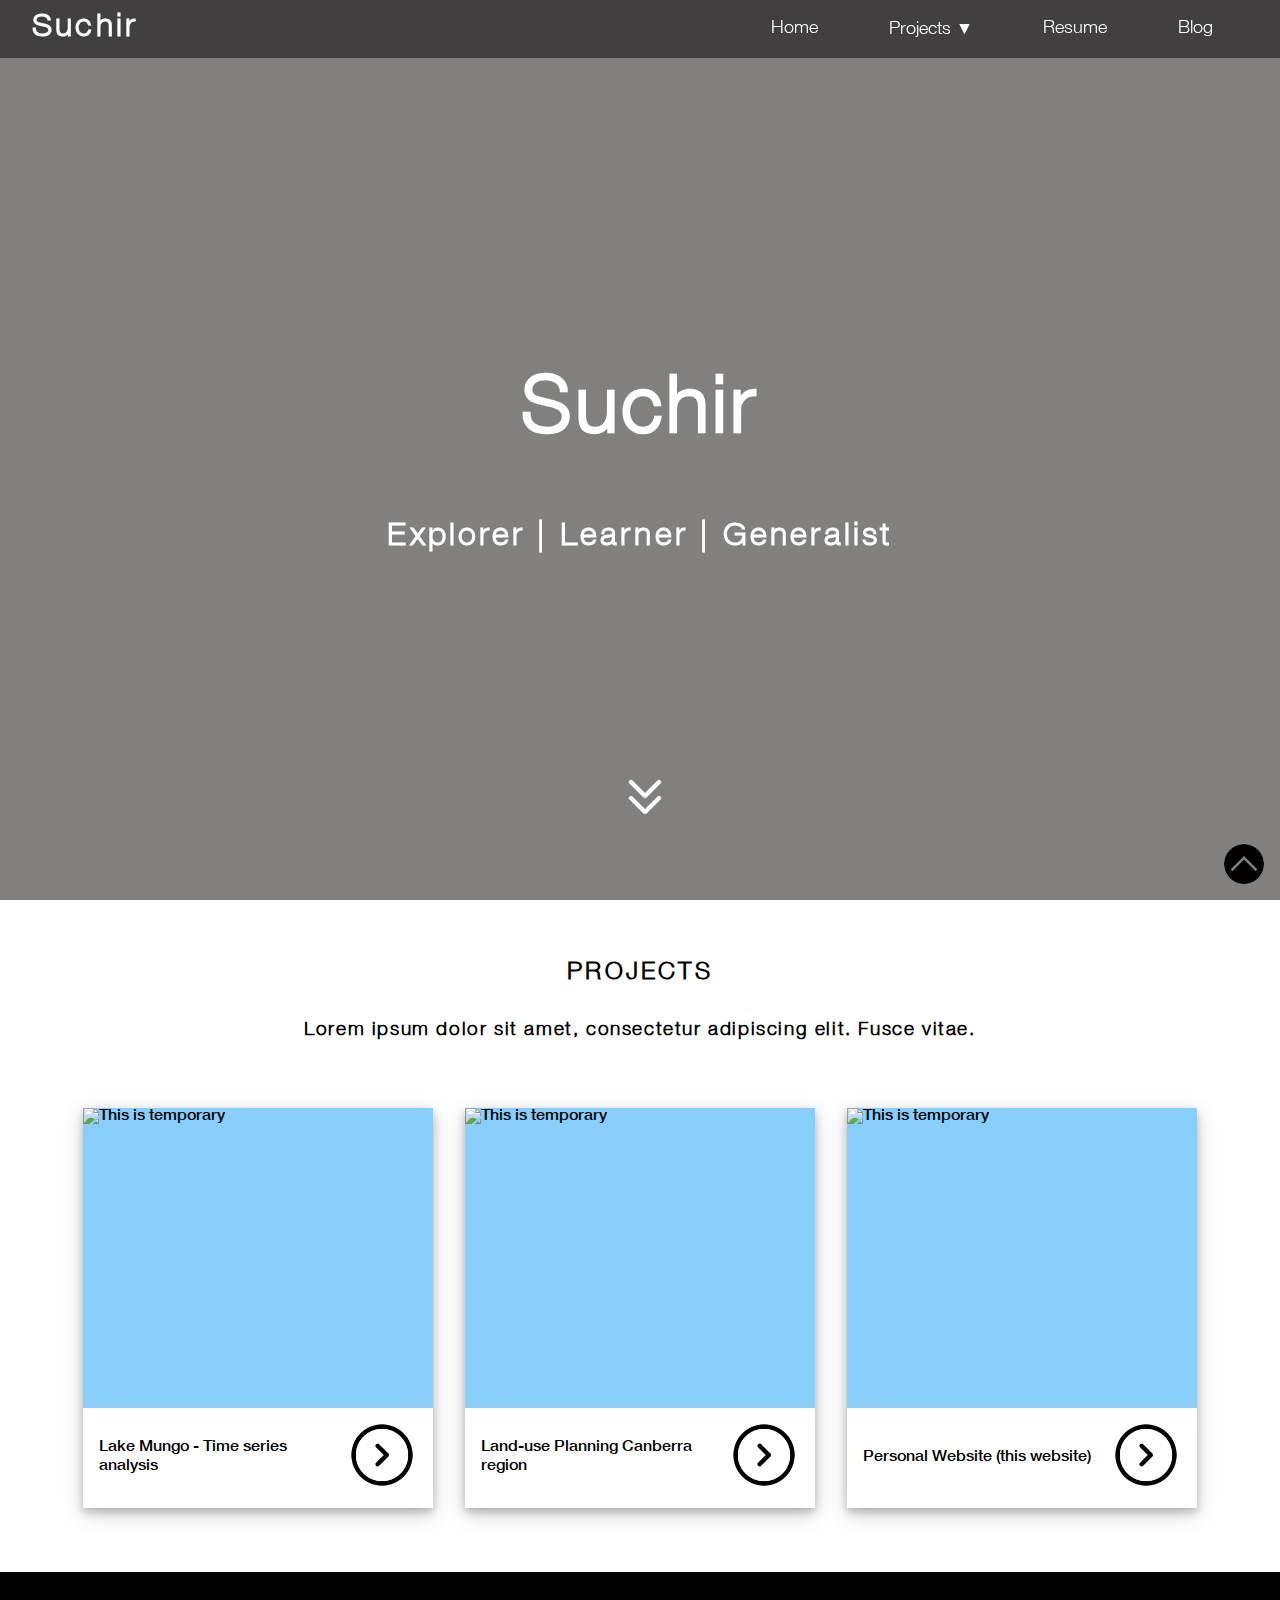
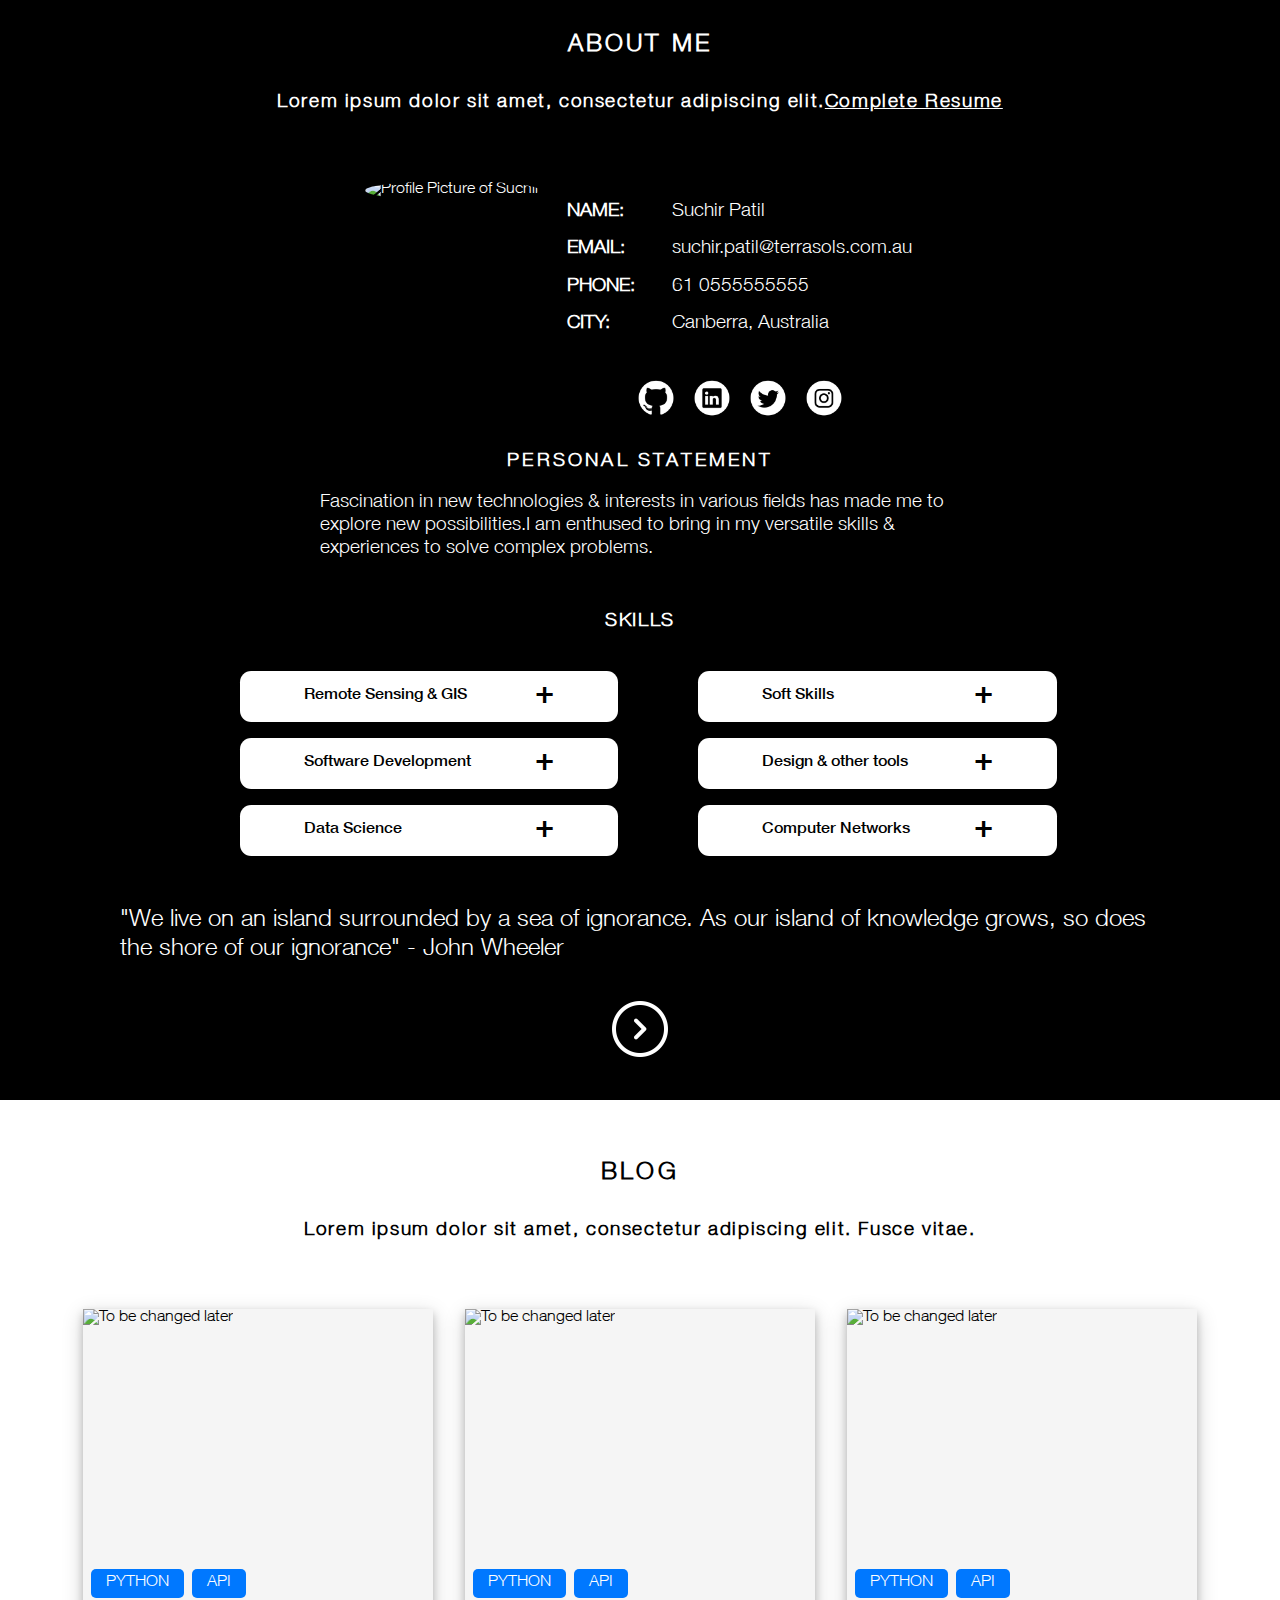
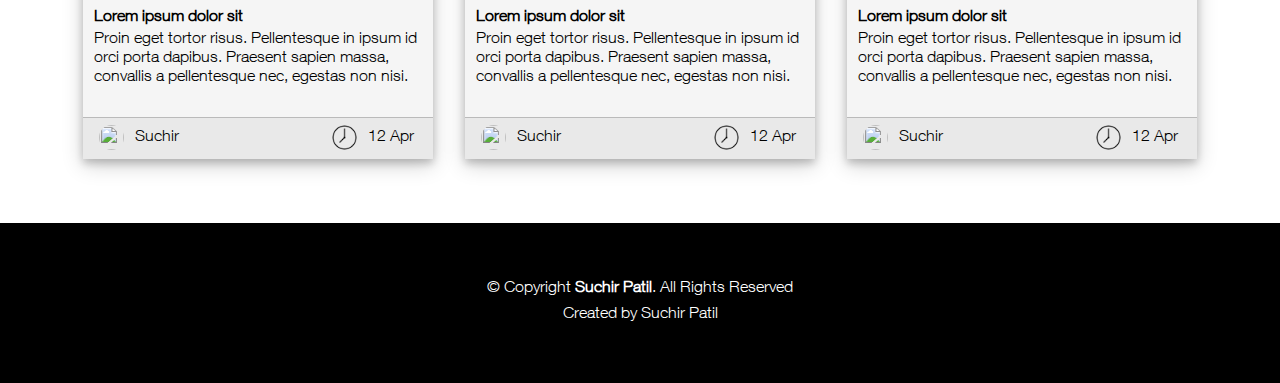
==== index.html @ 3fce7183 "added script and fonts" ====
<!DOCTYPE html>
<html lang="en">
<head>
    <meta charset="UTF-8">
    <meta http-equiv="X-UA-Compatible" content="IE=edge">
    <meta name="viewport" content="width=device-width, initial-scale=1">
    <link rel="stylesheet" href="styles/styles.css">
    <title>Suchir|Portfolio</title>
</head>
<body>
    <header id="header">
        <div class="site-id">
            <h1><a href="#">Suchir</a></h1>
        </div>
        <nav id="navbar">
            <ul class="navbar-list">
                <li><a href="#">Home</a></li>
                <li class="nav-dropdown"><a href="">Projects &#x25BC</a>
                    <ul class="dropdown-list">
                        <li><a href="#">Project 1</a></li>
                        <li><a href="#">Project 2</a></li>
                        <li><a href="#">Project 3</a></li>
                    </ul>        
                </li>
                <li><a href="#">Resume</a></li>
                <li><a href="#blog"> Blog</a></li>
                <!-- <li><a href="#">Contact</a></li> -->
            </ul>
        </nav>
    </header>
    <!-- HERO -->
    <div id="hero">
        <h1>Suchir</h1>
        <h2>Explorer | Learner | Generalist</h2>
        <a href="#my-projects" class="chevron"><img src="/images/chevron-down.png" alt="chevron-btn"></a>
    </div>  
    <main>
        <!-- Projects  Section -->
        <section id="my-projects" class="section-container">
            <div class="section-headings">
                <h2>PROJECTS</h2>
                <h3>Lorem ipsum dolor sit amet, consectetur adipiscing elit. Fusce vitae.</h3>
            </div>
            <div class="section-frames project-frames">
                <div class="project project-1">
                    <div class="project-img-container">
                        <div class="image">
                            <img src="https://picsum.photos/350/400" alt="This is temporary">
                        </div>
                    </div>
                    <div class="project-description-container">
                        <div class="project-title">
                            Lake Mungo - Time series analysis
                        </div>
                        <div class="project-button">
                            <a href="#"><img src="images\click-btn.png" alt="click-btn"></a>
                        </div>
                    </div>
                </div>
                <div class="project project-2">
                    <div class="project-img-container">
                        <div class="image">
                            <img src="https://picsum.photos/350/400" alt="This is temporary">
                        </div>
                    </div>
                    <div class="project-description-container">
                        <div class="project-title">
                            Land-use Planning Canberra region
                        </div>
                        <div class="project-button">
                            <a href="#"><img src="images\click-btn.png" alt="click-btn"></a>
                        </div>
                    </div>                    
                </div>
                <div class="project project-3">
                    <div class="project-img-container">
                        <div class="image">
                            <img src="https://picsum.photos/350/400" alt="This is temporary">
                        </div>
                    </div>
                    <div class="project-description-container">
                        <div class="project-title">
                            Personal Website (this website)
                        </div>
                        <div class="project-button">
                            <a href="#"><img src="images\click-btn.png" alt="click-btn"></a>
                        </div>
                    </div>
                </div>   
            </div> 
        </section>
        <!-- Resume Section -->
        <section id="resume" class="section-container">
            <div class="section-headings">
                <h2>ABOUT ME</h2>
                <h3>Lorem ipsum dolor sit amet, consectetur adipiscing elit.<a href="#">Complete Resume</a></h3>
            </div>
            <div class="info-skill-grid">
                <div class="info"> 
                    <div class="info-pict-contact">
                        <div class='info-img'>
                            <img src="images/profile-pict.png" alt="Profile Picture of Suchir">
                        </div>
                        <div class="info-contact">
                            <ul class="info-contact-list">
                                <li><strong>NAME:</strong> Suchir Patil</li>
                                <li><strong>EMAIL:</strong> suchir.patil@terrasols.com.au</li>
                                <li><strong>PHONE:</strong> 61 0555555555</li>
                                <li><strong>CITY:</strong> Canberra, Australia</li>
                            </ul>
                            <div class="info-connect-links">
                                <a href="https://github.com/suchir03" target="_blank"><img src="images/github.png" alt=""></a>
                                <a href="https://www.linkedin.com/in/suchir-patil/" target="_blank"><img src="images/linkedin.png" alt=""></a>
                                <a href="https://twitter.com/suchir03" target="_blank"><img src="images/twitter.png" alt=""></a>
                                <a href="https://www.instagram.com/suchir03/" target="_blank"><img src="images/instagram.png" alt=""></a>
                            </div>
                        </div>
                    </div>
                    <div class="info-personal-statement">
                        <h3>PERSONAL STATEMENT</h3>
                        <p>Fascination in new technologies & interests in various fields has made me to explore new possibilities.I am enthused to bring in my versatile skills & experiences to solve complex problems.</p>
                    </div>
                </div>
                <div class="skills">
                    <div class="skill-heading">
                        <h3>SKILLS</h3>
                    </div>
                    <div class="skill-list">
                        <ul class="skill-col-1">
                            <li class="collapsible">Remote Sensing & GIS</li>
                            <div class="skills-content">
                                <ul>
                                    <li>Structure from Motion (SfM) & Photogrammetry</li>
                                    <li>Satellite image processing & analysis</li>
                                    <li>Point cloud processing & analysis</li>
                                    <li>Raster & Vector data analysis</li>
                                    <li>Land-use Planning</li>
                                    <li>Supervised, Unsupervised & Fuzzy logic modelling</li>
                                    <li>LiDAR data analysis</li>
                                    <li>GIS Tools - Global Mapper | ENVI | QGIS | ArcGIS</li>
                                </ul>
                            </div>
                            <li class="collapsible">Software Development</li>
                            <div class="skills-content">
                                <ul>
                                    <li>Languages - Python | Javascript | HTML & CSS | SQL</li>
                                    <li>Version control - Git & GitHub</li>
                                    <li>Frameworks & Libraries - Django | React | Leaflet | openlayers</li>
                                    <li>Database - PostgreSQL</li>
                                </ul>
                            </div>
                            <li class="collapsible">Data Science</li>
                            <div class="skills-content">
                                <ul>
                                    <li>Uncertanity estimation with Monte Carlo & Bootstrap</li>
                                    <li>Parameter search for non-linear problems</li>
                                    <li>Bayesian probabilistic inference</li>
                                    <li>Curve fitting | Linear Regression | Coorelation</li>
                                </ul>
                            </div>
                        </ul>
                        <ul class="skill-col-2">
                            <li class="collapsible">Soft Skills</li>
                            <div class="skills-content">
                                <ul>
                                    <li>Structured and detailed approach to research & analysis</li>
                                    <li>Identifying and solving problems</li>
                                    <li>Managing tasks - Delegating | Coordinating | monitoring</li>
                                </ul>
                            </div>  
                            <li class="collapsible">Design & other tools</li>
                            <div class="skills-content">
                                <ul>
                                    <li>Adobe - Illustrator | Lightroom | Photoshop | Premiere Pro </li>
                                    <li>Microsoft - office suite</li>
                                    <li>CAD - Solid Edge | AutoCAD</li>
                                </ul>
                            </div>
                            <li class="collapsible">Computer Networks</li>
                            <div class="skills-content">
                                <ul>
                                    <li>Storage Area Network (SAN)</li>
                                    <li>Local Area Network (LAN)</li>
                                    <li>EMC Storage array immpementation</li>
                                </ul>
                            </div>
                        </ul>
                    </div>
                </div>
                <div class="quote">
                    "We live on an island surrounded by a sea of ignorance. As our island of knowledge grows, so does the shore of our ignorance" - John Wheeler
                </div>
                <div class="skill-button">
                    <a href="#"><img src="images/click-btn-white.png" alt="to be changed"></a>
                </div>
            </div>

        </section>
        <!-- Blog Section -->
        <section id="blog">
            <div class="section-headings">
                <h2>BLOG</h2>
                <h3>Lorem ipsum dolor sit amet, consectetur adipiscing elit. Fusce vitae.</h3>
            </div>
            <div class="section-frames ">
                <div class="blog-container blog-1">
                    <div class="blog-img-container">
                        <img src="https://picsum.photos/350/400" alt="To be changed later">
                    </div>
                    <div class="blog-tags-container">
                        <div class="puthon-tag">PYTHON</div>
                        <div class="API-tag">API</div>
                    </div>
                    <div class="blog-info-container">
                        <h4>Lorem ipsum dolor sit</h4>
                        <p>Proin eget tortor risus. Pellentesque in ipsum id orci porta dapibus. Praesent sapien massa, convallis a pellentesque nec, egestas non nisi.</p>
                    </div>
                    <div class="blog-author-time-container">
                        <div class="blog-author-img">
                            <img src="images/profile-pict.png" alt="">
                            <p>Suchir</p>
                        </div>
                        <div class="blog-author-time">
                            <img src="images/clock.png" alt="">
                            <p>12 Apr</p>
                        </div>   
                    </div>
                </div>
                <div class="blog-container blog-2">
                    <div class="blog-img-container">
                        <img src="https://picsum.photos/350/400" alt="To be changed later">
                    </div>
                    <div class="blog-tags-container">
                        <div class="puthon-tag">PYTHON</div>
                        <div class="API-tag">API</div>
                    </div>
                    <div class="blog-info-container">
                        <h4>Lorem ipsum dolor sit</h4>
                        <p>Proin eget tortor risus. Pellentesque in ipsum id orci porta dapibus. Praesent sapien massa, convallis a pellentesque nec, egestas non nisi.</p>
                    </div>
                    <div class="blog-author-time-container">
                        <div class="blog-author-img">
                            <img src="images/profile-pict.png" alt="">
                            <p>Suchir</p>
                        </div>
                        <div class="blog-author-time">
                            <img src="images/clock.png" alt="">
                            <p>12 Apr</p>
                        </div>   
                    </div>
                </div>
                <div class="blog-container blog-3">
                    <div class="blog-img-container">
                        <img src="https://picsum.photos/350/400" alt="To be changed later">
                    </div>
                    <div class="blog-tags-container">
                        <div class="puthon-tag">PYTHON</div>
                        <div class="API-tag">API</div>
                    </div>
                    <div class="blog-info-container">
                        <h4>Lorem ipsum dolor sit</h4>
                        <p>Proin eget tortor risus. Pellentesque in ipsum id orci porta dapibus. Praesent sapien massa, convallis a pellentesque nec, egestas non nisi.</p>
                    </div>
                    <div class="blog-author-time-container">
                        <div class="blog-author-img">
                            <img src="images/profile-pict.png" alt="">
                            <p>Suchir</p>
                        </div>
                        <div class="blog-author-time">
                            <img src="images/clock.png" alt="">
                            <p>12 Apr</p>
                        </div>   
                    </div>
                </div>
            </div> 

        
        </section>
    </main>
    <a href="#" class="back-to-top-button">
        <img src="images/up-arrow.png" alt="back-to-top-button">
    </a>

    <footer>
        <div class="copyright">
            <p>&copy; Copyright <strong>Suchir Patil</strong>. All Rights Reserved</p>
            <p>Created by <a href="#">Suchir Patil</a></p>
        </div>
    </footer>

    <script src="script/script.js"></script>
</body>
</html>
---- styles/styles.css ----
/* @import url('https://fonts.googleapis.com/css2?family=Lora:ital,wght@0,400;0,500;0,600;0,700;1,400;1,500;1,600;1,700&display=swap');
@import url('https://fonts.googleapis.com/css2?family=Rubik:ital,wght@0,300;0,400;0,500;0,600;0,700;0,800;0,900;1,300;1,400;1,500;1,600;1,700;1,800;1,900&display=swap'); */
@import url('https://fonts.googleapis.com/css2?family=Mate+SC&display=swap');


@font-face {
    font-family: 'HelveticaNeueLT Com 45 Lt';
    src: url('/fonts/HelveticaNeueLTCom-Lt.eot');
    src: url('/fonts/HelveticaNeueLTCom-Lt.eot?#iefix') format('embedded-opentype'),
        url('/fonts/HelveticaNeueLTCom-Lt.woff2') format('woff2'),
        url('/fonts/HelveticaNeueLTCom-Lt.woff') format('woff');
    font-weight: 300;
    font-style: normal;
    font-display: swap;
}

@font-face {
    font-family: 'HelveticaNeueLT Com 65 Md';
    src: url('/fonts/HelveticaNeueLTCom-Md.eot');
    src: url('/fonts/HelveticaNeueLTCom-Md.eot?#iefix') format('embedded-opentype'),
        url('/fonts/HelveticaNeueLTCom-Md.woff2') format('woff2'),
        url('/fonts/HelveticaNeueLTCom-Md.woff') format('woff');
    font-weight: 500;
    font-style: normal;
    font-display: swap;
}








body {
    box-sizing: border-box;
    display: grid;
    grid-template-rows: repeat(4,auto);
    margin: 0;
    grid-template-areas: 
    "header"
    "hero"
    "main"
    "footer";
    font-family: 'HelveticaNeueLT Com 45 Lt';
}


h1,h2 {
    margin:0;
    padding: 0;
    font-family: 'HelveticaNeueLT Com 45 Lt';
    letter-spacing: 0.2rem;
}

h3{
    font-family: 'HelveticaNeueLT Com 45 Lt';
    letter-spacing: 0.1rem;
}



/*--------------------------------------------------------------
# Header
--------------------------------------------------------------*/

#header{
    position: fixed;
    top:0;
    width: 100%;
    grid-area: header;
    display: flex;
    flex-direction: row;
    justify-content: flex-start;
    align-items: center;
    background-color: rgb(0, 0, 0,0.5);
    margin: 0;
    z-index: 10;

    /* background: transparent; */
}

/**
* Navbar 
*/

#navbar{
    margin-left: auto;
    margin-top: 0;
    margin-bottom: 0;
    padding: 0;
    position: relative;
}

#navbar .navbar-list{
    display: flex;
    flex-direction: row;
    list-style-type: none;
    margin-top: 0;
    margin-bottom: 0;
    padding: 0;
}

#navbar .navbar-list > li{
    display: inline-block;
    padding: 1em;
    font-size: 1.1rem;
}

#navbar .navbar-list:last-child{
    margin-right: 2em;
} 

#navbar .navbar-list > li a:hover{
    background-color: white;
    color:black;
    transition: all 0.5s;

}

#navbar .navbar-list > li > a{
    color: white;
    text-decoration: none;
    padding: 1em;
}


/* Dropdown list Navbar project  */

.dropdown-list{
    position: absolute;
    top:3.17em;
    background: rgb(0, 0, 0,0.5);
    list-style-type: none;
    padding: 0;
    display: none;
}


.dropdown-list li a{
    display: block;
    text-decoration: none;
    color: white;
    padding:1em;
}

.nav-dropdown:hover .dropdown-list{
    display: block;
}



/**
* site-id 
*/

.site-id{
    margin-left: 2em;
    display: inline-block;
    color: white;
    margin-bottom: 0;
    margin-top: 0;
    padding: 0;

}

.site-id h1{
    margin-bottom: 0;
    margin-top: 0;
    padding: 0;
}

.site-id a{ 
    color: white;
    text-decoration: none;

}


/*--------------------------------------------------------------
# Hero Section
--------------------------------------------------------------*/

#hero {
    grid-area: hero;
    width: 100%;
    height: 100vh;
    background: url("/images/hero.png") top left;
    background-size: cover;
    background-attachment: fixed;
    position: relative;
    display: flex;
    flex-direction: column;
    align-items: center;
    justify-content: center;
    z-index: 1
  
    }

#hero::before {
    content: "";
    background: rgba(5, 0, 0, 0.5);
    position: absolute;
    bottom: 0;
    top: 0;
    left: 0;
    right: 0;
    color:white;
    z-index: 1
    }

#hero h1,h2 {
    color:white;
    z-index: 2;
    font-family: 'HelveticaNeueLT Com 45 Lt', serif;
    padding: 0.5em;
}

#hero h1{
    font-size: 5rem;
}
#hero h2{
    font-size: 2rem;
}

#hero img{
    position:absolute;
    bottom: 5em;
    left: 48.5%;
    width: 3rem;
    z-index: 2;
    transition: 0.4s;
    animation: up-down 1s ease-in-out infinite alternate-reverse both;
}


@-webkit-keyframes up-down {
    0% {
      transform: translateY(5px);
    }
    100% {
      transform: translateY(-5px);
    }
  }
  
  @keyframes up-down {
    0% {
      transform: translateY(5px);
    }
    100% {
      transform: translateY(-5px);
    }
  }


/*--------------------------------------------------------------
# Back to top button
--------------------------------------------------------------*/

  .back-to-top-button img{
    position: fixed;
    right: 15px;
    bottom: 15px;
    z-index: 0;
    width: 40px;
    border-radius: 50%;
    object-fit: contain;
    background: white;
    border: 1px solid white;
}
  .back-to-top-button img:hover {

    box-shadow: 0 4px 8px 0 rgba(0, 0, 0, 0.2), 0 6px 20px 0 rgba(0, 0, 0, 0.19);
  }
  


/*--------------------------------------------------------------
# Main Section
--------------------------------------------------------------*/


main {
    grid-area: main;
    display: grid;
    grid-template-rows: repeat(3,auto);
    grid-template-areas: 
    "section-1"
    "section-2"
    "section-3";
}

.section-container{
    display: flex;
    flex-direction: column;
    align-items: center;
    min-height: 500px;
    width:100%
}

.section-headings{
    display: flex;
    flex-direction:column;
    justify-content: center;
    align-items: center;
    padding: 2em;
    margin-top: 1em;
    margin-bottom: 1em;
 
}

.section-frames{
    display: grid;
    grid-template-columns: repeat(auto-fit, minmax(350px, max-content));
    justify-content: center;
    width: 100%;
    grid-gap: 2em;
    margin-bottom: 4em;

}

/* section-1 */

#my-projects{
    grid-area: section-1;
    background-color: white;
    font-family: 'HelveticaNeueLT Com 65 Md';
}

#my-projects h2{
    color: black;
}
.project{
    background:LightSkyBlue;
    height: 400px;
    width: 350px;
    display: grid;
    grid-template-rows: 75% 25%;
    box-shadow: 0 4px 8px 0 rgba(0, 0, 0, 0.2), 0 6px 20px 0 rgba(0, 0, 0, 0.19);

}

.project-img-container{
    overflow: hidden
}
.project-img-container img:hover{
    transform: scale(1.2);
    transition: transform 0.5s;
    cursor: pointer;
}

.project-description-container{
    background-color: white;
    display: flex;
    align-items: center;
    justify-content: space-between;
}

.project-title{
    padding-left: 1em;
}

.project-button img{
    width: 70px;
    object-fit:contain;
    padding-right: 1em;
}


/* section-2 */
#resume{
    grid-area: section-2;
    background-color:black;
    color: white;
}

#resume h2,h3, a {
    color: white;
}

#resume div h3 {
    color: white;
}

.info-skill-grid{
    display: grid;
    grid-template-rows: auto auto;
    grid-template-areas: 
    "info"
    "skills"
}

.info{
    grid-area: info;
    display: flex;
    flex-direction: row;
    justify-content: center;
    flex-wrap: wrap;
    
}

.info .info-pict-contact{
    display: flex;
    justify-content: center;
    max-width: 40rem;
    padding-left: 2em;
    padding-right: 2em;
}

.info-img img{
    border-radius: 50%;
    width: 10rem;
    object-fit: contain;
    margin-right: 1.5em;


}

.info .info-pict-contact .info-contact{
    display: flex;
    flex-direction: column;
    align-items: center;
    justify-content: flex-start;
}

.info-contact-list li{
    text-decoration: none;
    list-style: none;
    padding-bottom: 0.75em;
    font-size: 1.2rem;
}


.info-contact-list strong{
    display: inline-block;
    width: 5rem;
    margin-right: 1em;
}
.info-connect-links{
    display: flex;
}

.info-connect-links img{
    border-radius: 50%;
    padding: 0.5em;
    width: 2.5rem;
    object-fit: contain;
}

.info-connect-links img:hover{
    transform: scale(1.2);
    transition: transform 0.2s;
}

.info .info-personal-statement{
    display: flex;
    flex-direction: column;
    justify-content: flex-start;
    align-items: center;
    padding-right: 2em;
    padding-left: 2em;
    max-width: 40rem;

}

.info-personal-statement h3 { 
    letter-spacing: 0.2rem;
    margin: 0;
    padding-top: 1em;
    padding-bottom: 1em;
    color: white;
}

.info-personal-statement p { 
    margin: 0;
    font-size: 1.2rem;

}

.skills{
    grid-area: skills;
    margin-top: 2em;
    margin-bottom: 2em;
    display: flex;
    flex-direction: column;
    align-items: center;
}
.skill-heading{
    margin-bottom: 1em;
    letter-spacing: 0.2rem;
}
.skill-list{
    display: flex;
    justify-content: center;
    flex-wrap: wrap;
    font-family: 'HelveticaNeueLT Com 65 Md';
}

.skill-list ul{
    padding-right: 2em;
    padding-left: 3em;
    max-width: 40rem;
    margin-top: 0;
    margin-bottom: 0;
}

.skill-list > ul > li{
    padding: 1em 4em 1em 4em;
    list-style: none;
    background: white;
    color: black;
    margin-bottom: 1em;
    border-radius: 0.7rem;
    cursor: pointer;
}

.skill-list > ul > li:hover{
    opacity: .85;
    

}

.skill-list > ul > li::after{
    content: '+';
    float: right;
    padding-right: 0em;
    color: black;
    font-size: 2rem;
    margin-left: 2em;
    margin-top: -0.3em;


}

.skills-content{
    margin-top: -1em;
    background-color: white;
    color: black;
    border-radius: 0.7rem;
    padding: 1em;
    margin-bottom: 1em;
    display: none;
    
}

.skills-content li,ul {
    list-style:disc;
    padding: 0.2em;
}



.quote{
    display: flex;
    justify-content: center;
    align-items: center;
    font-size: 1.5rem;
    margin-left: 5em;
    margin-right: 5em;
}


.skill-button{
    display: flex;
    justify-content: center;
    margin-top: 2em;
    margin-bottom: 2em;
}

.skill-button img{
    width: 4rem;
    object-fit: contain;
    border-radius: 50%;
}

.skill-button img:hover{
    transform: scale(1.3);
    transition: transform 0.2s ease-in-out;

    
}

/* section-3 */
#blog{
    grid-area: section-3;
    background-color:white;
    color: black;
}

#blog h2,h3 {
    color: black;
}

#blog h4,p{
    margin: 0.2em;
}

.blog-container{
    background:#f5f5f5;
    height: 450px;
    width: 350px;
    display: grid;
    grid-template-rows: 56% 10% 24% 10%;
    box-shadow: 0 4px 8px 0 rgba(0, 0, 0, 0.2), 0 6px 20px 0 rgba(0, 0, 0, 0.19);
}


.blog-img-container{
    overflow: hidden;
}

.blog-img-container img{
    object-fit: cover;
}

.blog-tags-container{
    display: flex;
    justify-content: flex-start;
    align-items: center;

}

.blog-tags-container div{
    display: inline-block;
    color: white;
    margin: 0 0 0 0.5em;
    padding: 5px 15px 5px 15px;
    background-color: #0078ff;
    border-radius: 5px;
    text-align: center;

}

.blog-info-container{
    margin-right: 0.5em;
    margin-left: 0.5em;
}

.blog-author-time-container{
    margin-top: 0.2em;
    border-top: 1px solid rgb(0, 0, 0,0.2);
    display: flex;
    flex-direction: row;
    align-items: center;
    justify-content: space-between;
    background:rgb(216, 216, 216,0.4) ;
}

.blog-author-time-container div{
    display: flex;
    margin-right: 1em;
    margin-left: 1em;
}
.blog-author-img img{
    width: 25px;
    height: 25px;
    margin-right: 0.5em;
    object-fit: cover;
    border-radius: 50%;
    

}

.blog-author-time img{
    width: 25px;
    height: 25px;
    margin-right: 0.5em;
    border-radius: 50%;
    

}

/*--------------------------------------------------------------
# Footer
--------------------------------------------------------------*/

footer{
    grid-area: footer;
    min-height: 10rem;
    background: black;
    color: white;
    display: flex;
    justify-content: center;
    align-items: center;
}

.copyright{
    display: flex;
    flex-direction: column;
    align-items: center;
    
}

.copyright a, a:hover {
    text-decoration: none;
}
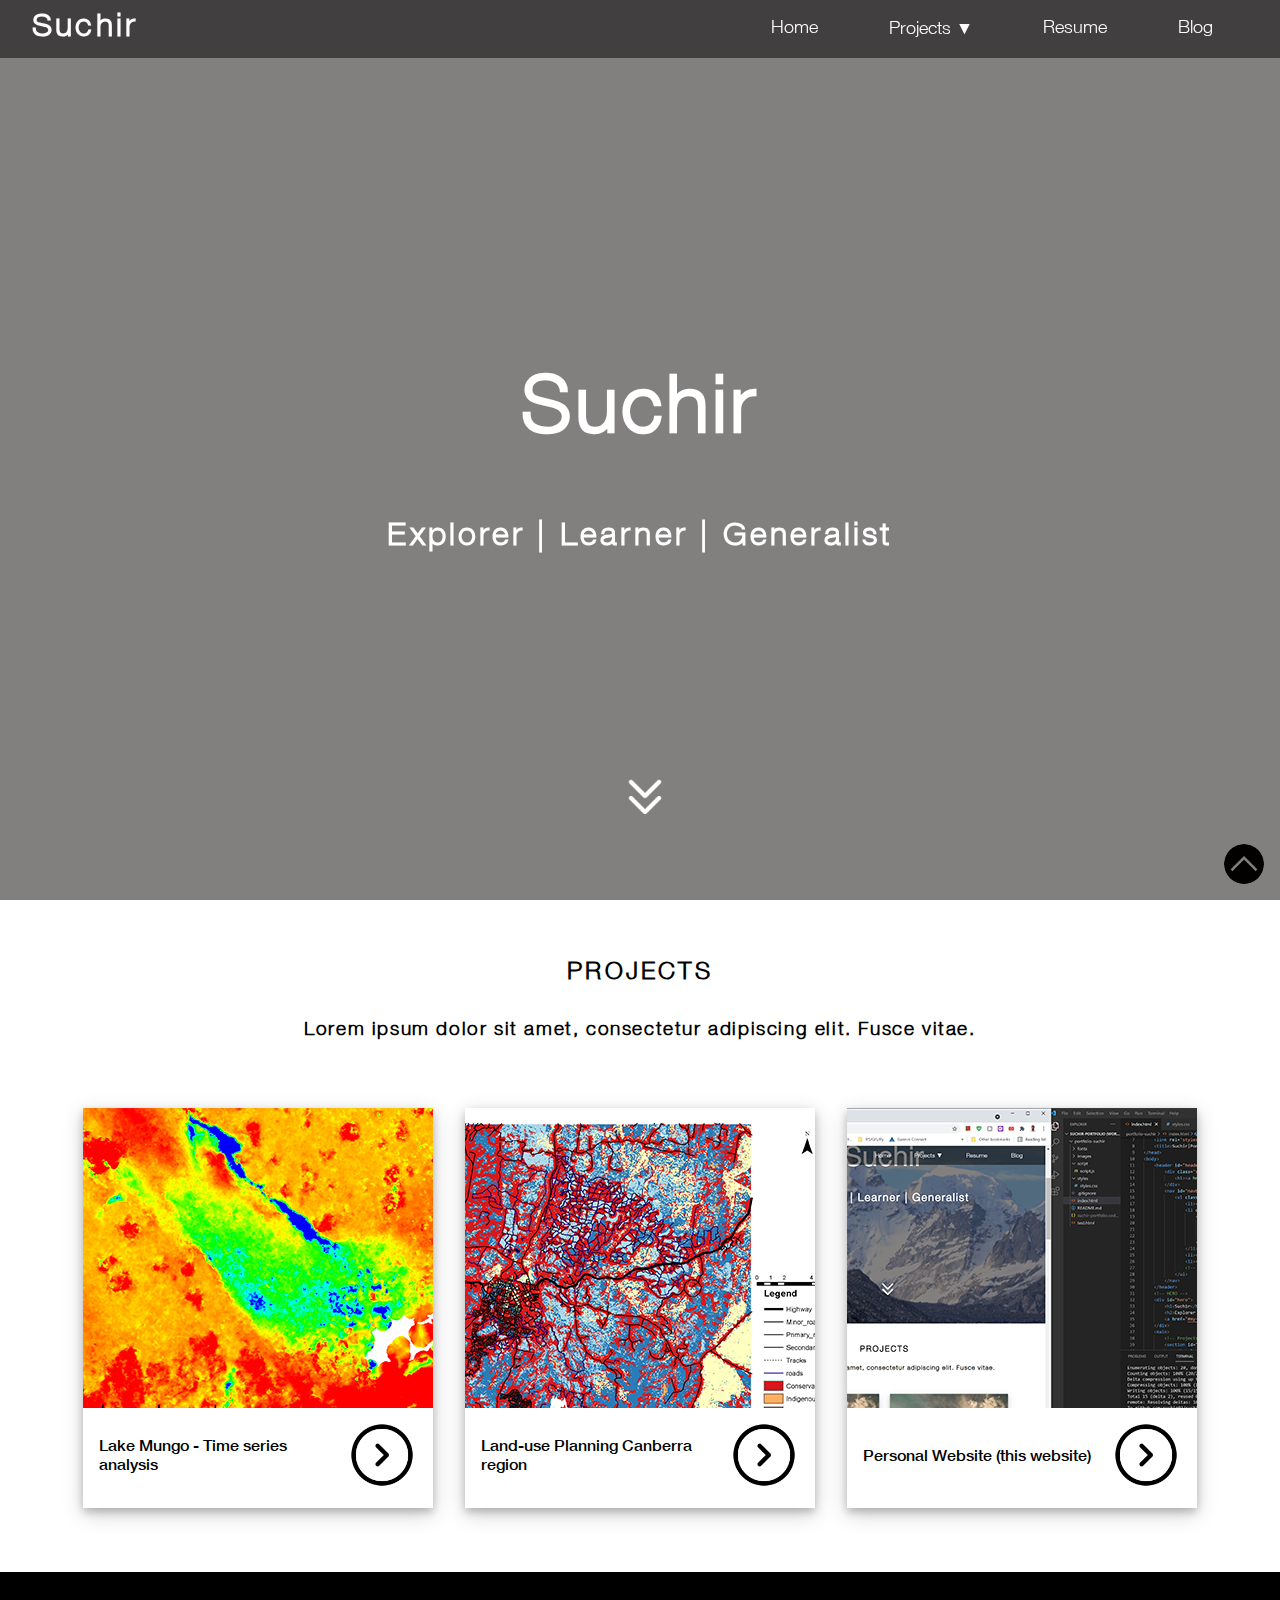
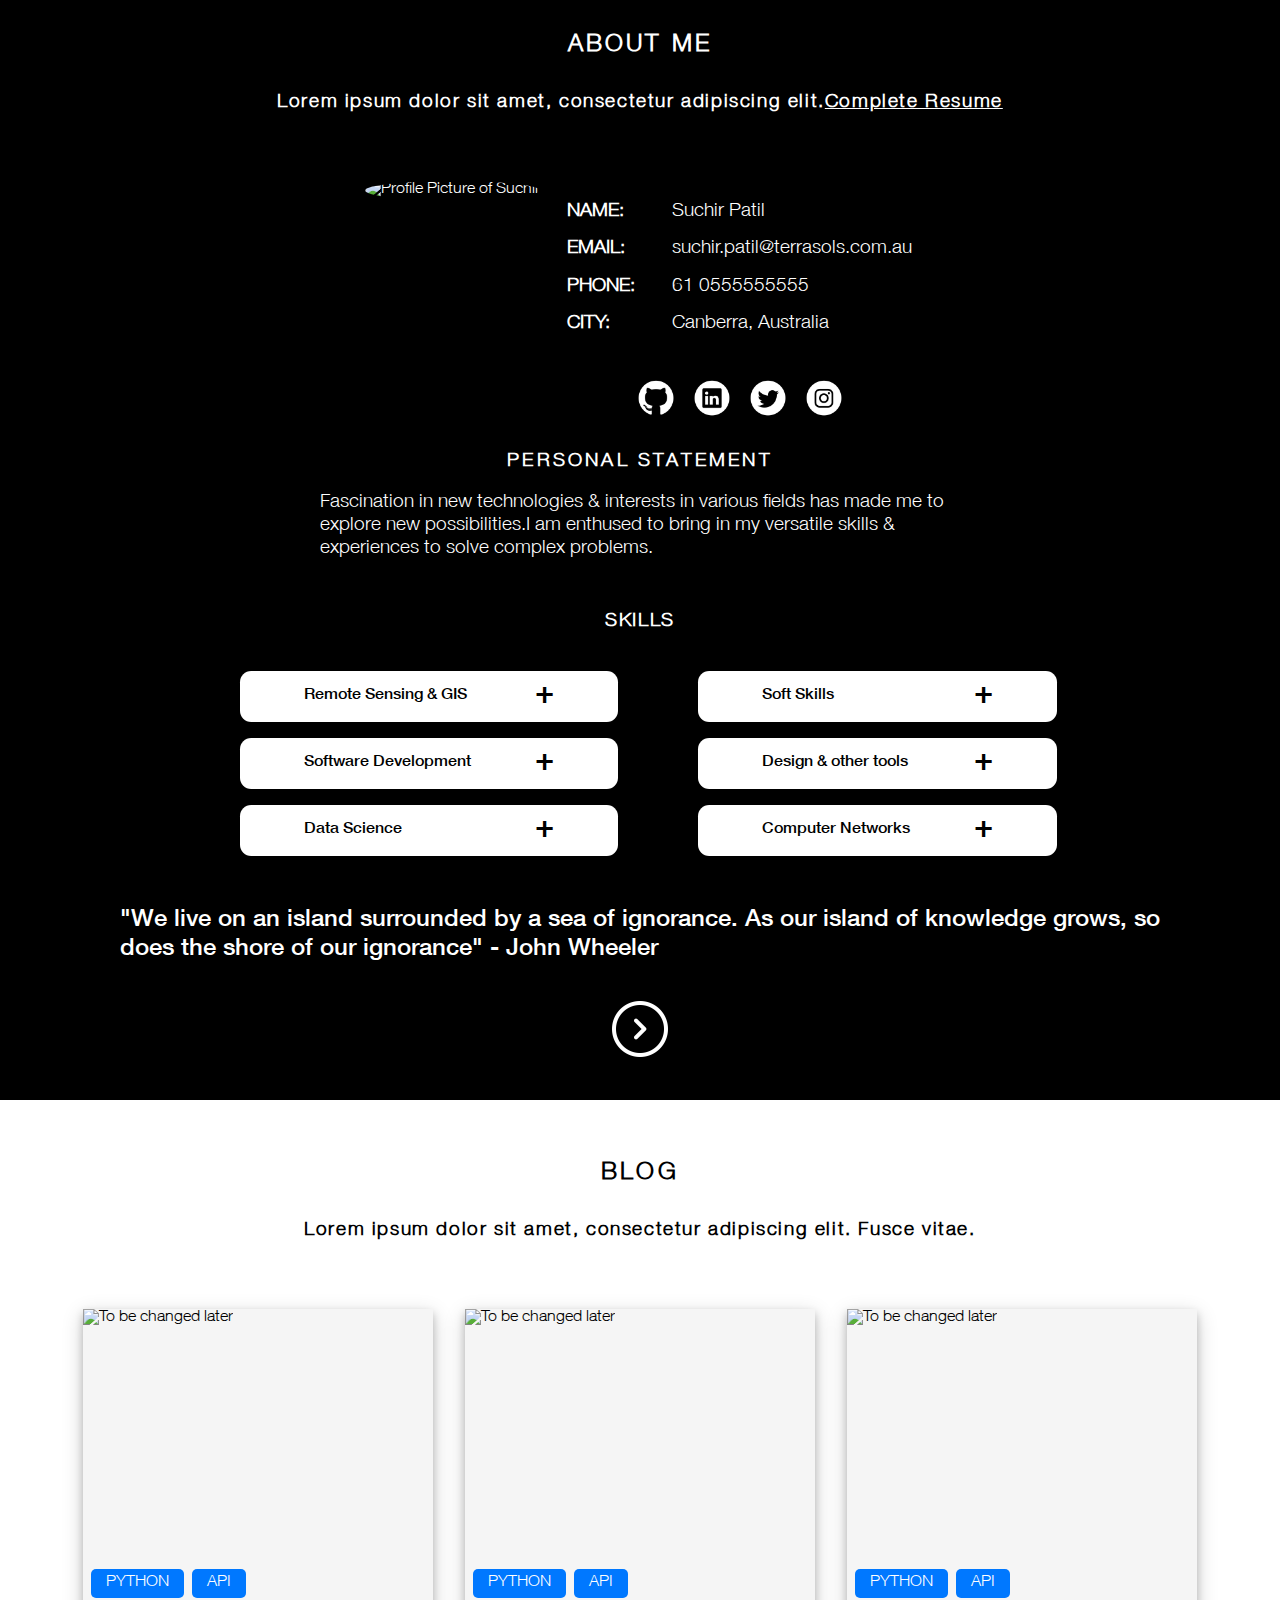
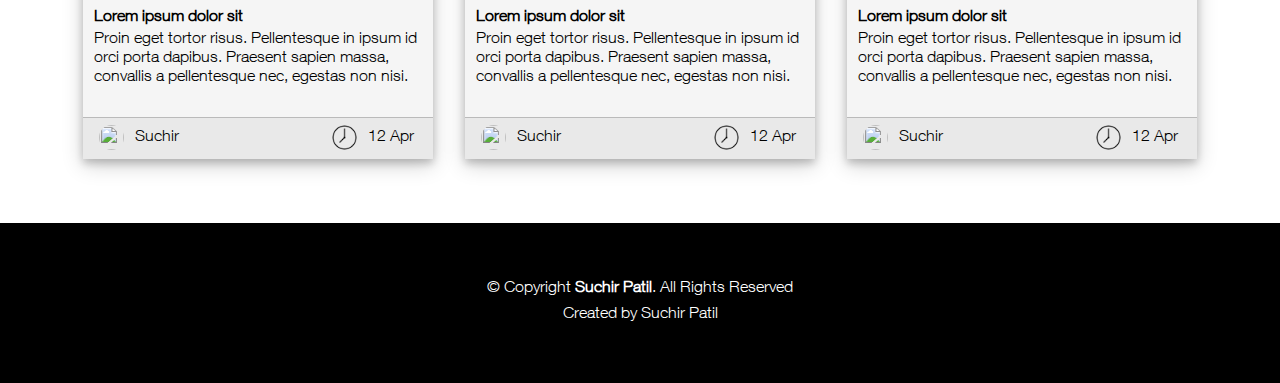
==== commit 2c7ac73b: "added project images" ====
--- a/index.html
+++ b/index.html
@@ -45,7 +45,7 @@
                 <div class="project project-1">
                     <div class="project-img-container">
                         <div class="image">
-                            <img src="https://picsum.photos/350/400" alt="This is temporary">
+                            <img src="images/lake-mungo.png" alt="This is temporary">
                         </div>
                     </div>
                     <div class="project-description-container">
@@ -60,7 +60,7 @@
                 <div class="project project-2">
                     <div class="project-img-container">
                         <div class="image">
-                            <img src="https://picsum.photos/350/400" alt="This is temporary">
+                            <img src="images/land-use.png" alt="This is temporary">
                         </div>
                     </div>
                     <div class="project-description-container">
@@ -75,7 +75,7 @@
                 <div class="project project-3">
                     <div class="project-img-container">
                         <div class="image">
-                            <img src="https://picsum.photos/350/400" alt="This is temporary">
+                            <img src="images/website.png" alt="This is temporary">
                         </div>
                     </div>
                     <div class="project-description-container">
--- a/styles/styles.css
+++ b/styles/styles.css
@@ -343,11 +343,20 @@
 .project-img-container{
     overflow: hidden
 }
+
+
+.project-img-container img{
+    object-fit: scale-down;
+}
+
+
+
 .project-img-container img:hover{
     transform: scale(1.2);
     transition: transform 0.5s;
     cursor: pointer;
 }
+
 
 .project-description-container{
     background-color: white;
@@ -551,12 +560,14 @@
 
 
 .quote{
+    font-family: 'HelveticaNeueLT Com 65 Md';
     display: flex;
     justify-content: center;
     align-items: center;
     font-size: 1.5rem;
     margin-left: 5em;
     margin-right: 5em;
+    
 }
 
 
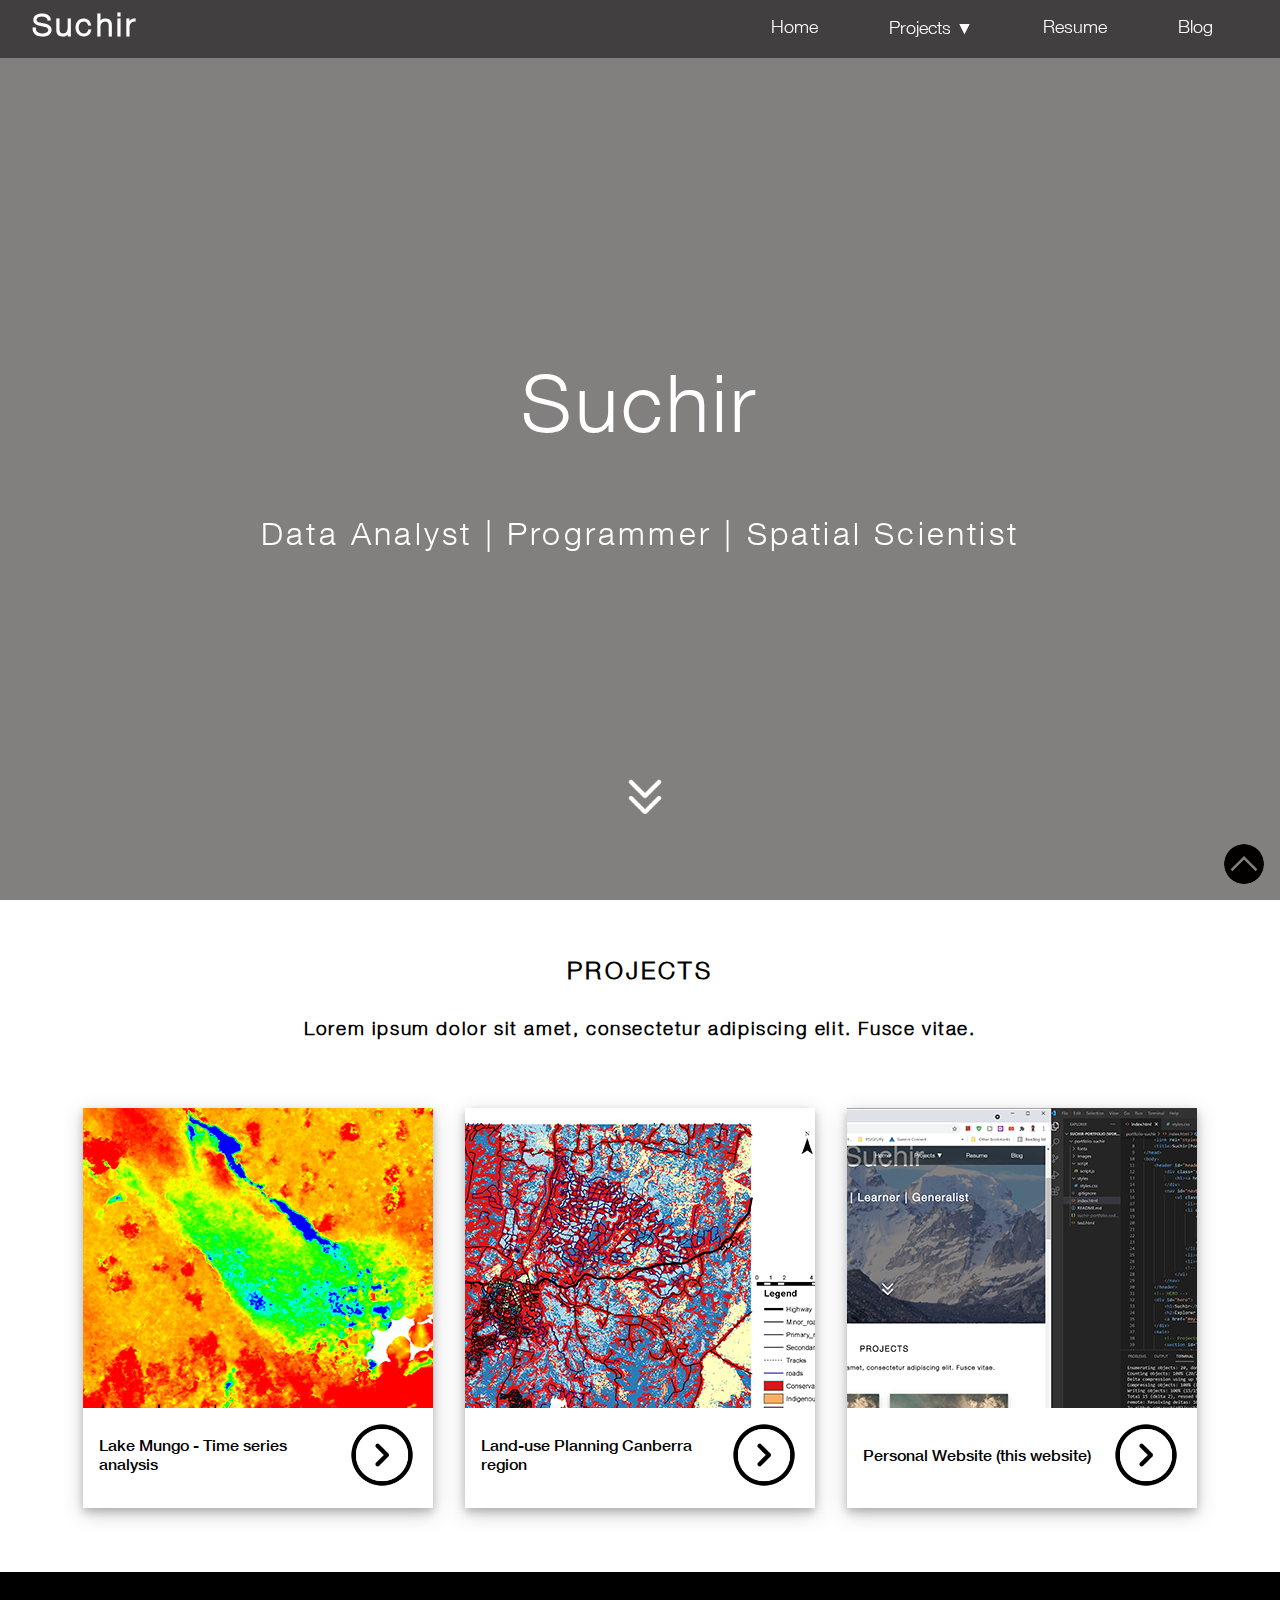
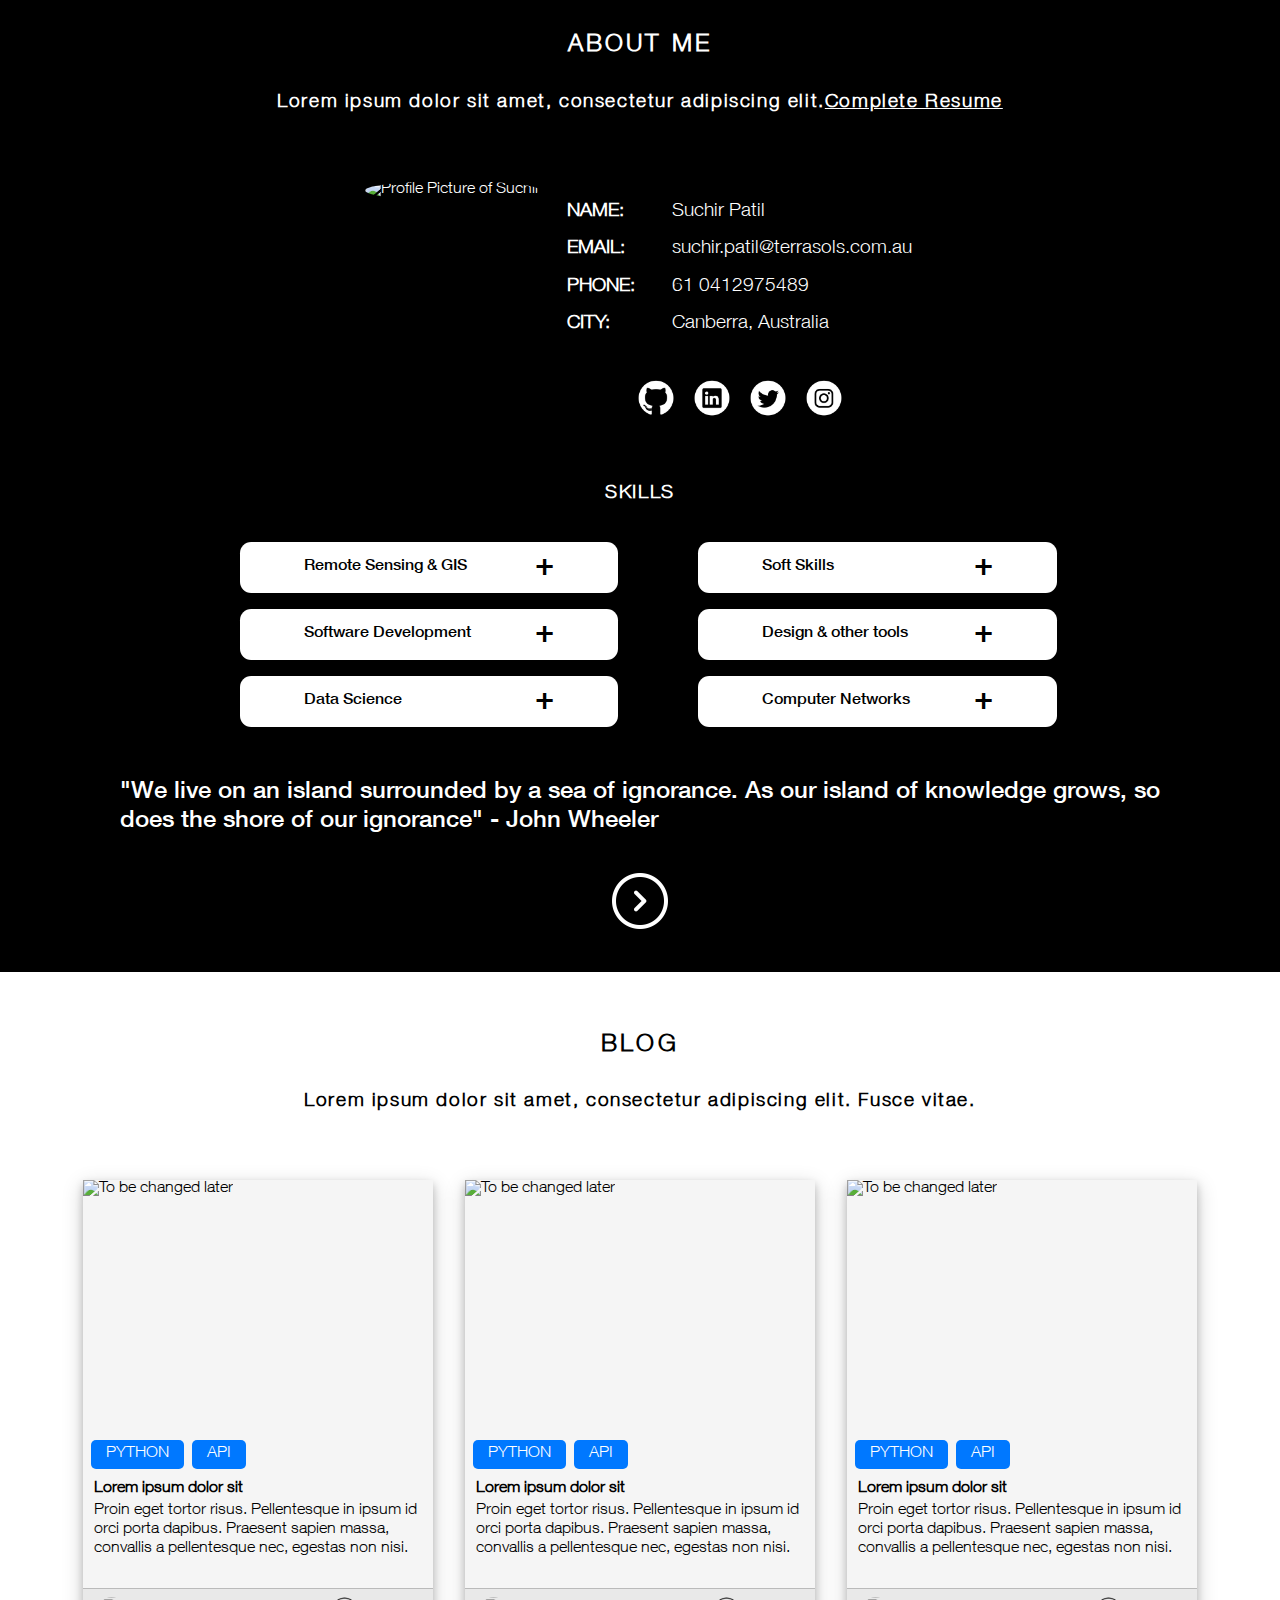
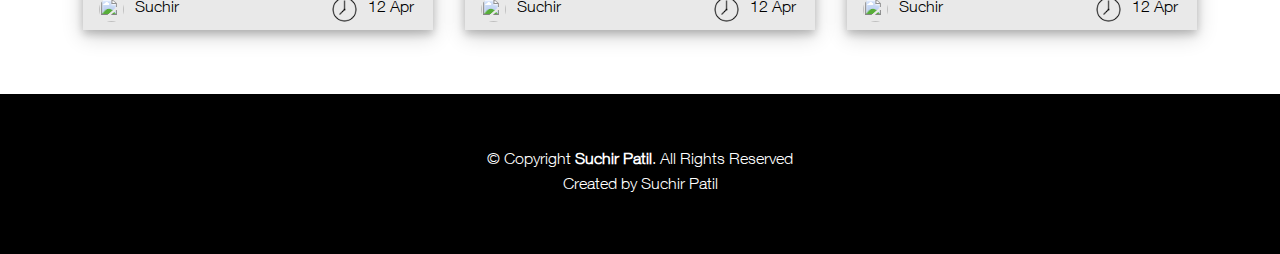
==== commit e61b170f: "changed project structure and added resume webpage" ====
--- a/index.html
+++ b/index.html
@@ -4,7 +4,7 @@
     <meta charset="UTF-8">
     <meta http-equiv="X-UA-Compatible" content="IE=edge">
     <meta name="viewport" content="width=device-width, initial-scale=1">
-    <link rel="stylesheet" href="styles/styles.css">
+    <link rel="stylesheet" href="/assets/styles/styles.css">
     <title>Suchir|Portfolio</title>
 </head>
 <body>
@@ -22,7 +22,7 @@
                         <li><a href="#">Project 3</a></li>
                     </ul>        
                 </li>
-                <li><a href="#">Resume</a></li>
+                <li><a href="/resume.html">Resume</a></li>
                 <li><a href="#blog"> Blog</a></li>
                 <!-- <li><a href="#">Contact</a></li> -->
             </ul>
@@ -31,8 +31,8 @@
     <!-- HERO -->
     <div id="hero">
         <h1>Suchir</h1>
-        <h2>Explorer | Learner | Generalist</h2>
-        <a href="#my-projects" class="chevron"><img src="/images/chevron-down.png" alt="chevron-btn"></a>
+        <h2>Data Analyst | Programmer | Spatial Scientist</h2>
+        <a href="#my-projects" class="chevron"><img src="/assets/images/chevron-down.png" alt="chevron-btn"></a>
     </div>  
     <main>
         <!-- Projects  Section -->
@@ -45,7 +45,7 @@
                 <div class="project project-1">
                     <div class="project-img-container">
                         <div class="image">
-                            <img src="images/lake-mungo.png" alt="This is temporary">
+                            <img src="/assets/images/lake-mungo.png" alt="This is temporary">
                         </div>
                     </div>
                     <div class="project-description-container">
@@ -53,14 +53,14 @@
                             Lake Mungo - Time series analysis
                         </div>
                         <div class="project-button">
-                            <a href="#"><img src="images\click-btn.png" alt="click-btn"></a>
+                            <a href="#"><img src="/assets/images\click-btn.png" alt="click-btn"></a>
                         </div>
                     </div>
                 </div>
                 <div class="project project-2">
                     <div class="project-img-container">
                         <div class="image">
-                            <img src="images/land-use.png" alt="This is temporary">
+                            <img src="/assets/images/land-use.png" alt="This is temporary">
                         </div>
                     </div>
                     <div class="project-description-container">
@@ -68,14 +68,14 @@
                             Land-use Planning Canberra region
                         </div>
                         <div class="project-button">
-                            <a href="#"><img src="images\click-btn.png" alt="click-btn"></a>
+                            <a href="#"><img src="/assets/images\click-btn.png" alt="click-btn"></a>
                         </div>
                     </div>                    
                 </div>
                 <div class="project project-3">
                     <div class="project-img-container">
                         <div class="image">
-                            <img src="images/website.png" alt="This is temporary">
+                            <img src="/assets/images/website.png" alt="This is temporary">
                         </div>
                     </div>
                     <div class="project-description-container">
@@ -83,7 +83,7 @@
                             Personal Website (this website)
                         </div>
                         <div class="project-button">
-                            <a href="#"><img src="images\click-btn.png" alt="click-btn"></a>
+                            <a href="#"><img src="/assets/images\click-btn.png" alt="click-btn"></a>
                         </div>
                     </div>
                 </div>   
@@ -93,33 +93,33 @@
         <section id="resume" class="section-container">
             <div class="section-headings">
                 <h2>ABOUT ME</h2>
-                <h3>Lorem ipsum dolor sit amet, consectetur adipiscing elit.<a href="#">Complete Resume</a></h3>
+                <h3>Lorem ipsum dolor sit amet, consectetur adipiscing elit.<a href="/resume.html">Complete Resume</a></h3>
             </div>
             <div class="info-skill-grid">
                 <div class="info"> 
                     <div class="info-pict-contact">
                         <div class='info-img'>
-                            <img src="images/profile-pict.png" alt="Profile Picture of Suchir">
+                            <img src="/assets/images/profile-pict.png" alt="Profile Picture of Suchir">
                         </div>
                         <div class="info-contact">
                             <ul class="info-contact-list">
                                 <li><strong>NAME:</strong> Suchir Patil</li>
                                 <li><strong>EMAIL:</strong> suchir.patil@terrasols.com.au</li>
-                                <li><strong>PHONE:</strong> 61 0555555555</li>
+                                <li><strong>PHONE:</strong> 61 0412975489</li>
                                 <li><strong>CITY:</strong> Canberra, Australia</li>
                             </ul>
                             <div class="info-connect-links">
-                                <a href="https://github.com/suchir03" target="_blank"><img src="images/github.png" alt=""></a>
-                                <a href="https://www.linkedin.com/in/suchir-patil/" target="_blank"><img src="images/linkedin.png" alt=""></a>
-                                <a href="https://twitter.com/suchir03" target="_blank"><img src="images/twitter.png" alt=""></a>
-                                <a href="https://www.instagram.com/suchir03/" target="_blank"><img src="images/instagram.png" alt=""></a>
-                            </div>
-                        </div>
-                    </div>
-                    <div class="info-personal-statement">
+                                <a href="https://github.com/suchir03" target="_blank"><img src="/assets/images/github.png" alt=""></a>
+                                <a href="https://www.linkedin.com/in/suchir-patil/" target="_blank"><img src="/assets/images/linkedin.png" alt=""></a>
+                                <a href="https://twitter.com/suchir03" target="_blank"><img src="/assets/images/twitter.png" alt=""></a>
+                                <a href="https://www.instagram.com/suchir03/" target="_blank"><img src="/assets/images/instagram.png" alt=""></a>
+                            </div>
+                        </div>
+                    </div>
+                    <!-- <div class="info-personal-statement">
                         <h3>PERSONAL STATEMENT</h3>
                         <p>Fascination in new technologies & interests in various fields has made me to explore new possibilities.I am enthused to bring in my versatile skills & experiences to solve complex problems.</p>
-                    </div>
+                    </div> -->
                 </div>
                 <div class="skills">
                     <div class="skill-heading">
@@ -181,7 +181,7 @@
                                 <ul>
                                     <li>Storage Area Network (SAN)</li>
                                     <li>Local Area Network (LAN)</li>
-                                    <li>EMC Storage array immpementation</li>
+                                    <li>EMC Storage array implementation</li>
                                 </ul>
                             </div>
                         </ul>
@@ -191,7 +191,7 @@
                     "We live on an island surrounded by a sea of ignorance. As our island of knowledge grows, so does the shore of our ignorance" - John Wheeler
                 </div>
                 <div class="skill-button">
-                    <a href="#"><img src="images/click-btn-white.png" alt="to be changed"></a>
+                    <a href="/resume.html"><img src="/assets/images/click-btn-white.png" alt="to be changed"></a>
                 </div>
             </div>
 
@@ -240,11 +240,11 @@
                     </div>
                     <div class="blog-author-time-container">
                         <div class="blog-author-img">
-                            <img src="images/profile-pict.png" alt="">
+                            <img src="/assets/images/profile-pict.png" alt="">
                             <p>Suchir</p>
                         </div>
                         <div class="blog-author-time">
-                            <img src="images/clock.png" alt="">
+                            <img src="/assets/images/clock.png" alt="">
                             <p>12 Apr</p>
                         </div>   
                     </div>
@@ -263,11 +263,11 @@
                     </div>
                     <div class="blog-author-time-container">
                         <div class="blog-author-img">
-                            <img src="images/profile-pict.png" alt="">
+                            <img src="/assets/images/profile-pict.png" alt="">
                             <p>Suchir</p>
                         </div>
                         <div class="blog-author-time">
-                            <img src="images/clock.png" alt="">
+                            <img src="/assets/images/clock.png" alt="">
                             <p>12 Apr</p>
                         </div>   
                     </div>
@@ -278,7 +278,7 @@
         </section>
     </main>
     <a href="#" class="back-to-top-button">
-        <img src="images/up-arrow.png" alt="back-to-top-button">
+        <img src="/assets/images/up-arrow.png" alt="back-to-top-button">
     </a>
 
     <footer>
@@ -288,6 +288,6 @@
         </div>
     </footer>
 
-    <script src="script/script.js"></script>
+    <script src="/assets/script/script.js"></script>
 </body>
 </html>--- a/assets/styles/styles.css
+++ b/assets/styles/styles.css
@@ -0,0 +1,795 @@
+/* @import url('https://fonts.googleapis.com/css2?family=Lora:ital,wght@0,400;0,500;0,600;0,700;1,400;1,500;1,600;1,700&display=swap');
+@import url('https://fonts.googleapis.com/css2?family=Rubik:ital,wght@0,300;0,400;0,500;0,600;0,700;0,800;0,900;1,300;1,400;1,500;1,600;1,700;1,800;1,900&display=swap'); */
+@import url('https://fonts.googleapis.com/css2?family=Mate+SC&display=swap');
+
+
+@font-face {
+    font-family: 'HelveticaNeueLT Com 45 Lt';
+    src: url('/assets/fonts/HelveticaNeueLTCom-Lt.eot');
+    src: url('/assets/fonts/HelveticaNeueLTCom-Lt.eot?#iefix') format('embedded-opentype'),
+        url('/assets/fonts/HelveticaNeueLTCom-Lt.woff2') format('woff2'),
+        url('/assets/fonts/HelveticaNeueLTCom-Lt.woff') format('woff');
+    font-weight: 300;
+    font-style: normal;
+    font-display: swap;
+}
+
+@font-face {
+    font-family: 'HelveticaNeueLT Com 65 Md';
+    src: url('/assets/fonts/HelveticaNeueLTCom-Md.eot');
+    src: url('/assets/fonts/HelveticaNeueLTCom-Md.eot?#iefix') format('embedded-opentype'),
+        url('/assets/fonts/HelveticaNeueLTCom-Md.woff2') format('woff2'),
+        url('/assets/fonts/HelveticaNeueLTCom-Md.woff') format('woff');
+    font-weight: 500;
+    font-style: normal;
+    font-display: swap;
+}
+
+
+
+body {
+    box-sizing: border-box;
+    display: grid;
+    grid-template-rows: repeat(4,auto);
+    margin: 0;
+    grid-template-areas: 
+    "header"
+    "hero"
+    "main"
+    "footer";
+    font-family: 'HelveticaNeueLT Com 45 Lt';
+}
+
+
+h1,h2 {
+    margin:0;
+    padding: 0;
+    font-family: 'HelveticaNeueLT Com 45 Lt';
+    letter-spacing: 0.2rem;
+}
+
+h3{
+    font-family: 'HelveticaNeueLT Com 45 Lt';
+    letter-spacing: 0.1rem;
+}
+
+
+
+/*--------------------------------------------------------------
+# Header
+--------------------------------------------------------------*/
+
+#header{
+    position: fixed;
+    top:0;
+    width: 100%;
+    grid-area: header;
+    display: flex;
+    flex-direction: row;
+    justify-content: flex-start;
+    align-items: center;
+    background-color: rgb(0, 0, 0,0.5);
+    margin: 0;
+    z-index: 10;
+
+    /* background: transparent; */
+}
+
+/**
+* Navbar 
+*/
+
+#navbar{
+    margin-left: auto;
+    margin-top: 0;
+    margin-bottom: 0;
+    padding: 0;
+    position: relative;
+}
+
+#navbar .navbar-list{
+    display: flex;
+    flex-direction: row;
+    list-style-type: none;
+    margin-top: 0;
+    margin-bottom: 0;
+    padding: 0;
+}
+
+#navbar .navbar-list > li{
+    display: inline-block;
+    padding: 1em;
+    font-size: 1.1rem;
+}
+
+#navbar .navbar-list:last-child{
+    margin-right: 2em;
+} 
+
+#navbar .navbar-list > li a:hover{
+    background-color: white;
+    color:black;
+    transition: all 0.5s;
+
+}
+
+#navbar .navbar-list > li > a{
+    color: white;
+    text-decoration: none;
+    padding: 1em;
+}
+
+
+/* Dropdown list Navbar project  */
+
+.dropdown-list{
+    position: absolute;
+    top:3.2em;
+    background: rgb(0, 0, 0,0.5);
+    list-style-type: none;
+    padding: 0;
+    display: none;
+}
+
+
+.dropdown-list li a{
+    display: block;
+    text-decoration: none;
+    color: white;
+    padding:1em;
+}
+
+.nav-dropdown:hover .dropdown-list{
+    display: block;
+}
+
+
+
+/**
+* site-id 
+*/
+
+.site-id{
+    margin-left: 2em;
+    display: inline-block;
+    color: white;
+    margin-bottom: 0;
+    margin-top: 0;
+    padding: 0;
+
+}
+
+.site-id h1{
+    margin-bottom: 0;
+    margin-top: 0;
+    padding: 0;
+}
+
+.site-id a{ 
+    color: white;
+    text-decoration: none;
+
+}
+
+
+/*--------------------------------------------------------------
+# Hero Section
+--------------------------------------------------------------*/
+
+#hero {
+    grid-area: hero;
+    width: 100%;
+    height: 100vh;
+    background: url("/assets/images/hero.png") top left;
+    background-size: cover;
+    background-attachment: fixed;
+    position: relative;
+    display: flex;
+    flex-direction: column;
+    align-items: center;
+    justify-content: center;
+    z-index: 1
+    }
+
+#hero::before {
+    content: "";
+    background: rgba(5, 0, 0, 0.5);
+    position: absolute;
+    bottom: 0;
+    top: 0;
+    left: 0;
+    right: 0;
+    color:white;
+    z-index: 1
+    }
+
+#hero h1,h2 {
+    color:white;
+    z-index: 2;
+    font-family: 'HelveticaNeueLT Com 45 Lt', serif;
+    padding: 0.5em;
+}
+
+#hero h1{
+    font-size: 5rem;
+    font-weight: 100;
+}
+#hero h2{
+    font-size: 2rem;
+    font-weight: 100;
+}
+
+#hero img{
+    position:absolute;
+    bottom: 5em;
+    left: 48.5%;
+    width: 3rem;
+    z-index: 2;
+    transition: 0.4s;
+    animation: up-down 1s ease-in-out infinite alternate-reverse both;
+}
+
+
+@-webkit-keyframes up-down {
+    0% {
+      transform: translateY(5px);
+    }
+    100% {
+      transform: translateY(-5px);
+    }
+  }
+  
+  @keyframes up-down {
+    0% {
+      transform: translateY(5px);
+    }
+    100% {
+      transform: translateY(-5px);
+    }
+  }
+
+
+/*--------------------------------------------------------------
+# Back to top button
+--------------------------------------------------------------*/
+
+  .back-to-top-button img{
+    position: fixed;
+    right: 15px;
+    bottom: 15px;
+    z-index: 0;
+    width: 40px;
+    border-radius: 50%;
+    object-fit: contain;
+    background: white;
+    border: 1px solid white;
+}
+  .back-to-top-button img:hover {
+
+    box-shadow: 0 4px 8px 0 rgba(0, 0, 0, 0.2), 0 6px 20px 0 rgba(0, 0, 0, 0.19);
+  }
+  
+
+
+/*--------------------------------------------------------------
+# Main Section
+--------------------------------------------------------------*/
+
+
+main {
+    grid-area: main;
+    display: grid;
+    grid-template-rows: repeat(3,auto);
+    grid-template-areas: 
+    "section-1"
+    "section-2"
+    "section-3";
+}
+
+.section-container{
+    display: flex;
+    flex-direction: column;
+    align-items: center;
+    min-height: 500px;
+    width:100%
+}
+
+.section-headings{
+    display: flex;
+    flex-direction:column;
+    justify-content: center;
+    align-items: center;
+    padding: 2em;
+    margin-top: 1em;
+    margin-bottom: 1em;
+ 
+}
+
+.section-frames{
+    display: grid;
+    grid-template-columns: repeat(auto-fit, minmax(350px, max-content));
+    justify-content: center;
+    width: 100%;
+    grid-gap: 2em;
+    margin-bottom: 4em;
+
+}
+
+/* section-1 */
+
+#my-projects{
+    grid-area: section-1;
+    background-color: white;
+    font-family: 'HelveticaNeueLT Com 65 Md';
+}
+
+#my-projects h2{
+    color: black;
+}
+.project{
+    background:LightSkyBlue;
+    height: 400px;
+    width: 350px;
+    display: grid;
+    grid-template-rows: 75% 25%;
+    box-shadow: 0 4px 8px 0 rgba(0, 0, 0, 0.2), 0 6px 20px 0 rgba(0, 0, 0, 0.19);
+
+}
+
+.project-img-container{
+    overflow: hidden
+}
+
+
+.project-img-container img{
+    object-fit: scale-down;
+}
+
+
+
+.project-img-container img:hover{
+    transform: scale(1.2);
+    transition: transform 0.5s;
+    cursor: pointer;
+}
+
+
+.project-description-container{
+    background-color: white;
+    display: flex;
+    align-items: center;
+    justify-content: space-between;
+}
+
+.project-title{
+    padding-left: 1em;
+}
+
+.project-button img{
+    width: 70px;
+    object-fit:contain;
+    padding-right: 1em;
+}
+
+
+/* section-2 */
+#resume{
+    grid-area: section-2;
+    background-color:black;
+    color: white;
+}
+
+#resume h2,h3, a {
+    color: white;
+}
+
+#resume div h3 {
+    color: white;
+}
+
+.info-skill-grid{
+    display: grid;
+    grid-template-rows: auto auto;
+    grid-template-areas: 
+    "info"
+    "skills"
+}
+
+.info{
+    grid-area: info;
+    display: flex;
+    flex-direction: row;
+    justify-content: center;
+    flex-wrap: wrap;
+    
+}
+
+.info .info-pict-contact{
+    display: flex;
+    justify-content: center;
+    max-width: 40rem;
+    padding-left: 2em;
+    padding-right: 2em;
+}
+
+.info-img img{
+    border-radius: 50%;
+    width: 10rem;
+    object-fit: contain;
+    margin-right: 1.5em;
+
+
+}
+
+.info .info-pict-contact .info-contact{
+    display: flex;
+    flex-direction: column;
+    align-items: center;
+    justify-content: flex-start;
+}
+
+.info-contact-list li{
+    text-decoration: none;
+    list-style: none;
+    padding-bottom: 0.75em;
+    font-size: 1.2rem;
+}
+
+
+.info-contact-list strong{
+    display: inline-block;
+    width: 5rem;
+    margin-right: 1em;
+}
+.info-connect-links{
+    display: flex;
+}
+
+.info-connect-links img{
+    border-radius: 50%;
+    padding: 0.5em;
+    width: 2.5rem;
+    object-fit: contain;
+}
+
+.info-connect-links img:hover{
+    transform: scale(1.2);
+    transition: transform 0.2s;
+}
+
+.info .info-personal-statement{
+    display: flex;
+    flex-direction: column;
+    justify-content: flex-start;
+    align-items: center;
+    padding-right: 2em;
+    padding-left: 2em;
+    max-width: 40rem;
+
+}
+
+.info-personal-statement h3 { 
+    letter-spacing: 0.2rem;
+    margin: 0;
+    padding-top: 1em;
+    padding-bottom: 1em;
+    color: white;
+}
+
+.info-personal-statement p { 
+    margin: 0;
+    font-size: 1.2rem;
+
+}
+
+.skills{
+    grid-area: skills;
+    margin-top: 2em;
+    margin-bottom: 2em;
+    display: flex;
+    flex-direction: column;
+    align-items: center;
+}
+.skill-heading{
+    margin-bottom: 1em;
+    letter-spacing: 0.2rem;
+}
+.skill-list{
+    display: flex;
+    justify-content: center;
+    flex-wrap: wrap;
+    font-family: 'HelveticaNeueLT Com 65 Md';
+}
+
+.skill-list ul{
+    padding-right: 2em;
+    padding-left: 3em;
+    max-width: 40rem;
+    margin-top: 0;
+    margin-bottom: 0;
+}
+
+.skill-list > ul > li{
+    padding: 1em 4em 1em 4em;
+    list-style: none;
+    background: white;
+    color: black;
+    margin-bottom: 1em;
+    border-radius: 0.7rem;
+    cursor: pointer;
+}
+
+.skill-list > ul > li:hover{
+    opacity: .85;
+    
+
+}
+
+.skill-list > ul > li::after{
+    content: '+';
+    float: right;
+    padding-right: 0em;
+    color: black;
+    font-size: 2rem;
+    margin-left: 2em;
+    margin-top: -0.3em;
+
+
+}
+
+.skills-content{
+    margin-top: -1em;
+    background-color: white;
+    color: black;
+    border-radius: 0.7rem;
+    padding: 1em;
+    margin-bottom: 1em;
+    display: none;
+    
+}
+
+.skills-content li,ul {
+    list-style:disc;
+    padding: 0.2em;
+}
+
+
+
+.quote{
+    font-family: 'HelveticaNeueLT Com 65 Md';
+    display: flex;
+    justify-content: center;
+    align-items: center;
+    font-size: 1.5rem;
+    margin-left: 5em;
+    margin-right: 5em;
+    
+}
+
+
+.skill-button{
+    display: flex;
+    justify-content: center;
+    margin-top: 2em;
+    margin-bottom: 2em;
+}
+
+.skill-button img{
+    width: 4rem;
+    object-fit: contain;
+    border-radius: 50%;
+}
+
+.skill-button img:hover{
+    transform: scale(1.3);
+    transition: transform 0.2s ease-in-out;
+
+    
+}
+
+/* section-3 */
+#blog{
+    grid-area: section-3;
+    background-color:white;
+    color: black;
+}
+
+#blog h2,h3 {
+    color: black;
+}
+
+#blog h4,p{
+    margin: 0.2em;
+}
+
+.blog-container{
+    background:#f5f5f5;
+    height: 450px;
+    width: 350px;
+    display: grid;
+    grid-template-rows: 56% 10% 24% 10%;
+    box-shadow: 0 4px 8px 0 rgba(0, 0, 0, 0.2), 0 6px 20px 0 rgba(0, 0, 0, 0.19);
+}
+
+
+.blog-img-container{
+    overflow: hidden;
+}
+
+.blog-img-container img{
+    object-fit: cover;
+}
+
+.blog-tags-container{
+    display: flex;
+    justify-content: flex-start;
+    align-items: center;
+
+}
+
+.blog-tags-container div{
+    display: inline-block;
+    color: white;
+    margin: 0 0 0 0.5em;
+    padding: 5px 15px 5px 15px;
+    background-color: #0078ff;
+    border-radius: 5px;
+    text-align: center;
+
+}
+
+.blog-info-container{
+    margin-right: 0.5em;
+    margin-left: 0.5em;
+}
+
+.blog-author-time-container{
+    margin-top: 0.2em;
+    border-top: 1px solid rgb(0, 0, 0,0.2);
+    display: flex;
+    flex-direction: row;
+    align-items: center;
+    justify-content: space-between;
+    background:rgb(216, 216, 216,0.4) ;
+}
+
+.blog-author-time-container div{
+    display: flex;
+    margin-right: 1em;
+    margin-left: 1em;
+}
+.blog-author-img img{
+    width: 25px;
+    height: 25px;
+    margin-right: 0.5em;
+    object-fit: cover;
+    border-radius: 50%;
+    
+
+}
+
+.blog-author-time img{
+    width: 25px;
+    height: 25px;
+    margin-right: 0.5em;
+    border-radius: 50%;
+    
+
+}
+
+/*--------------------------------------------------------------
+# Footer
+--------------------------------------------------------------*/
+
+footer,.footer{
+    grid-area: footer;
+    min-height: 10rem;
+    background: black;
+    color: white; 
+    display: flex;
+    justify-content: center;
+    align-items: center;
+}
+
+.copyright{
+    display: flex;
+    flex-direction: column;
+    align-items: center;
+    
+}
+
+.copyright a, a:hover {
+    text-decoration: none;
+}
+
+
+
+/*--------------------------------------------------------------
+# RESUME HTML
+--------------------------------------------------------------*/
+.resume-main{
+    margin: 7em 2em 2em 2em;
+    display: flex;
+    flex-direction: column;
+    align-items: center;
+    
+}
+
+
+
+.resume{
+    font-family: 'HelveticaNeueLT Com 65 Md';
+    color: black;
+    display: flex;
+    flex-direction: row;
+    flex-wrap: wrap;
+    margin: 2em 0 2em 0;
+    max-width: 50rem;
+}
+
+.resume h2{
+    color: black;
+    padding: 0;
+}
+
+.resume-sections{
+    margin-top: 1em;
+    background-color: #f5f5f5;
+    padding: 1em;
+    border-radius: 1rem;
+}
+
+.resume-sections .section-content{
+    
+    padding: 0 0 20px 20px;
+    margin-top: -2px;
+    border-left: 2px solid black;
+    position: relative;
+    font-weight: 200 !important;
+}
+
+
+.resume-sections .section-content::before {
+    content: "";
+    position: absolute;
+    width: 1rem;
+    height: 1rem;
+    border-radius: 50%;
+    left: -0.65rem;
+    top: 0;
+    background: #fff;
+    border: 2px solid #82909c;
+  }
+
+  .section-content ul > li{
+      padding: 0.5em;
+  }
+
+  .section-content > div{
+      padding: 0.1em;
+  }
+
+  .resume-main >h3{
+      margin-top: 2em;
+  }
+
+  .resume-main .key-skills{
+      margin-top: 2em;
+      margin-bottom: 2em;
+      display: flex;
+      flex-direction: row;
+      flex-wrap: wrap;
+      justify-content: center;
+      max-width: 60rem;
+
+  }
+
+  .resume-main .key-skills span{
+      margin: 0.2em;
+      padding: 1em;
+      background-color: #0078ff;
+      color: white !important;
+      font-family:'HelveticaNeueLT Com 65 Md';
+      border-radius: 0.5rem;
+
+  }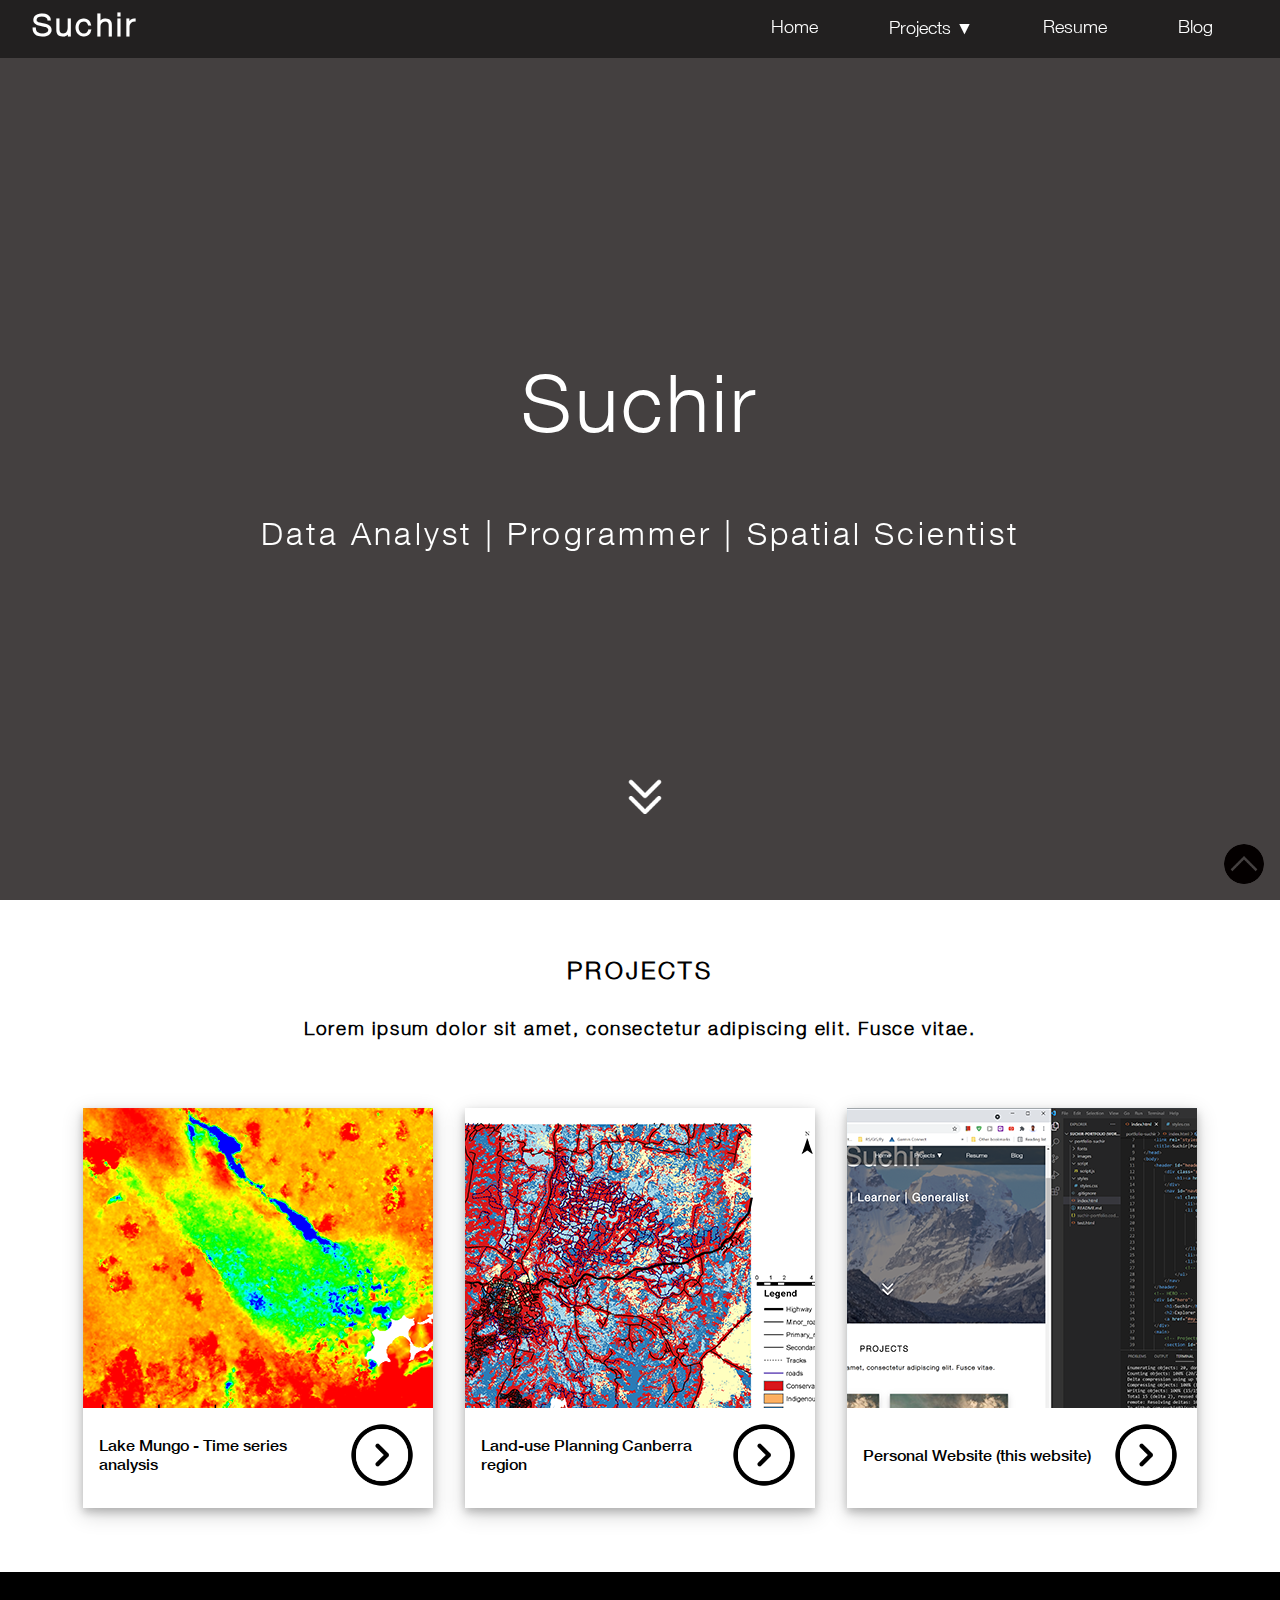
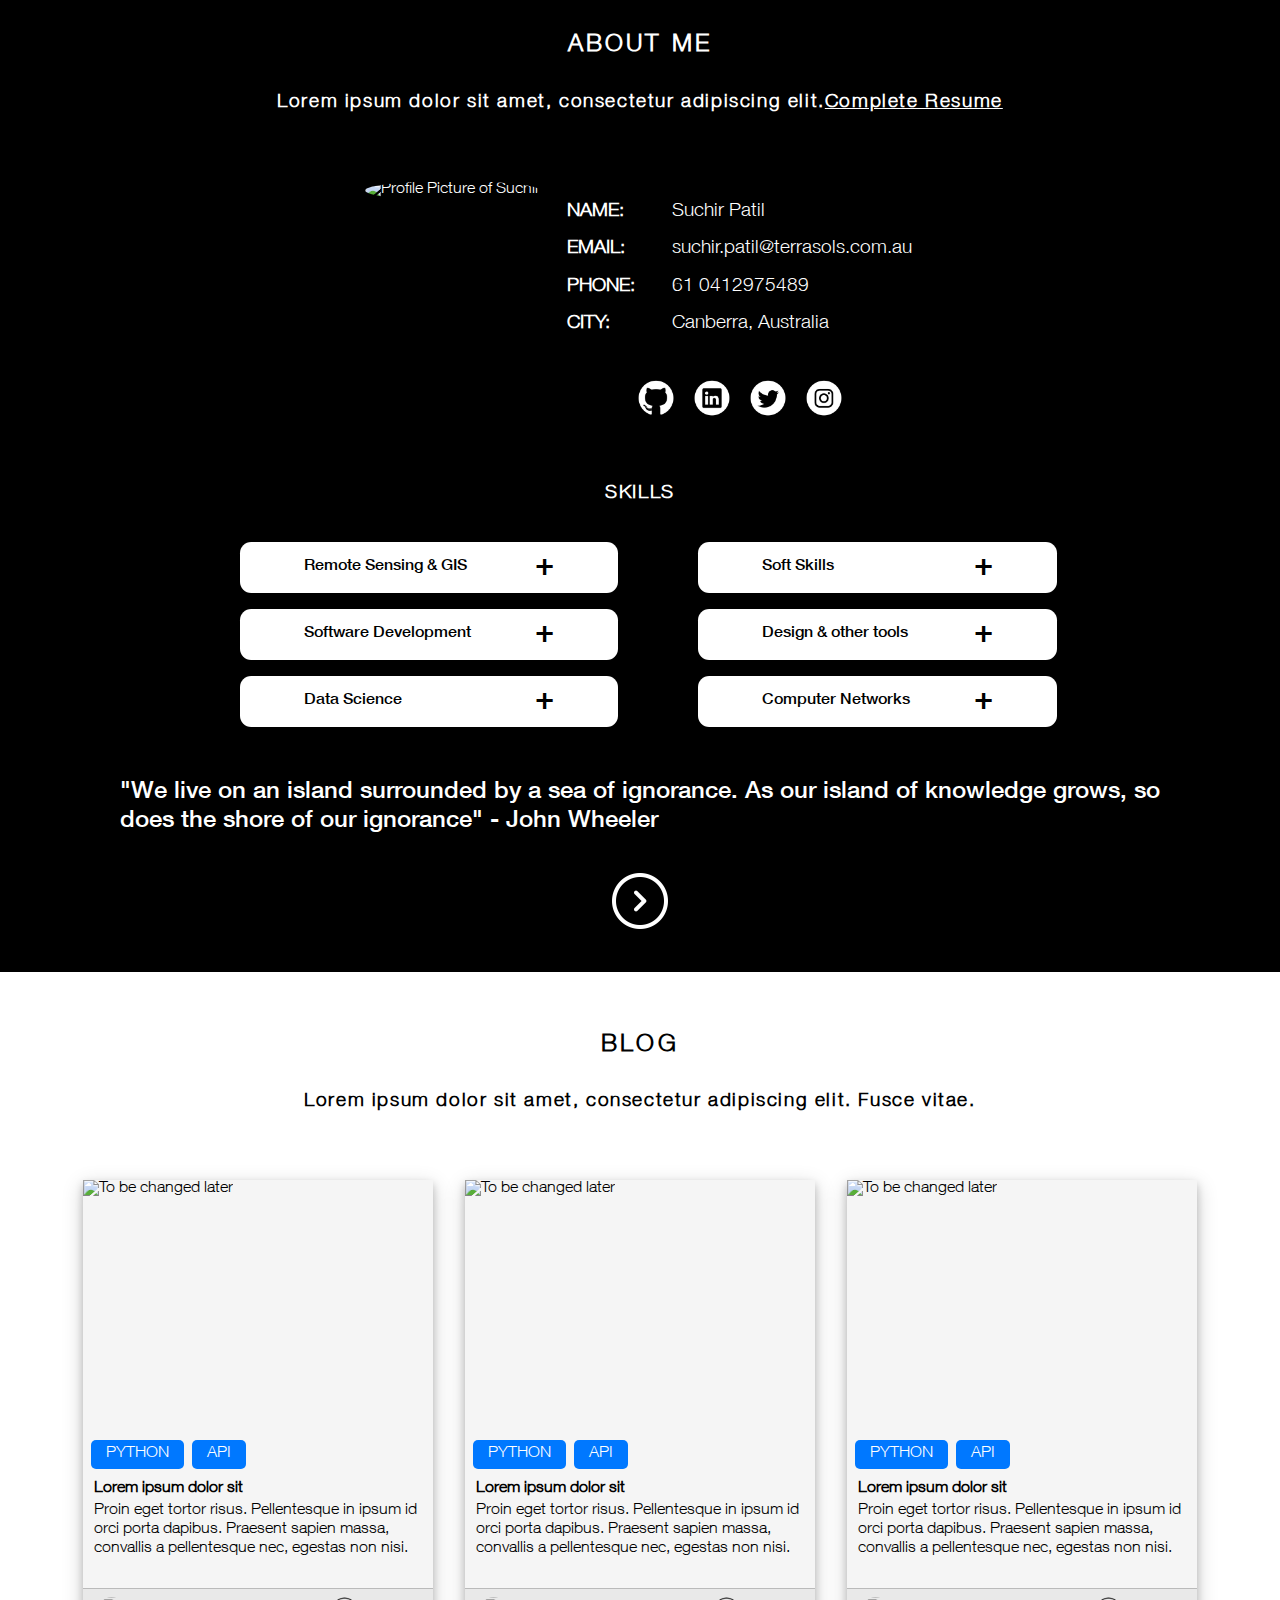
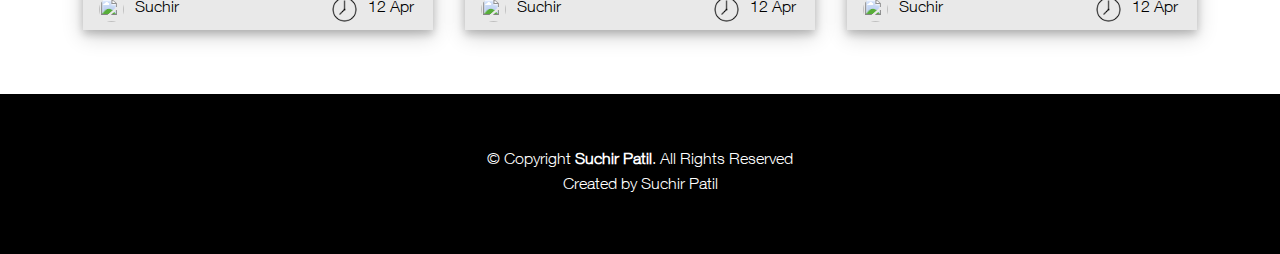
==== commit 1dba779f: "added project html and changed hero image" ====
--- a/index.html
+++ b/index.html
@@ -15,10 +15,10 @@
         <nav id="navbar">
             <ul class="navbar-list">
                 <li><a href="#">Home</a></li>
-                <li class="nav-dropdown"><a href="">Projects &#x25BC</a>
+                <li class="nav-dropdown"><a href="#my-projects">Projects &#x25BC</a>
                     <ul class="dropdown-list">
                         <li><a href="#">Project 1</a></li>
-                        <li><a href="#">Project 2</a></li>
+                        <li><a href="/project-1.html">Project 2</a></li>
                         <li><a href="#">Project 3</a></li>
                     </ul>        
                 </li>
@@ -34,7 +34,7 @@
         <h2>Data Analyst | Programmer | Spatial Scientist</h2>
         <a href="#my-projects" class="chevron"><img src="/assets/images/chevron-down.png" alt="chevron-btn"></a>
     </div>  
-    <main>
+    <main class="sections">
         <!-- Projects  Section -->
         <section id="my-projects" class="section-container">
             <div class="section-headings">
@@ -60,7 +60,7 @@
                 <div class="project project-2">
                     <div class="project-img-container">
                         <div class="image">
-                            <img src="/assets/images/land-use.png" alt="This is temporary">
+                            <a href="/project-1.html"><img src="/assets/images/land-use.png" alt="This is temporary"></a>
                         </div>
                     </div>
                     <div class="project-description-container">
@@ -68,7 +68,7 @@
                             Land-use Planning Canberra region
                         </div>
                         <div class="project-button">
-                            <a href="#"><img src="/assets/images\click-btn.png" alt="click-btn"></a>
+                            <a href="/project-1.html"><img src="/assets/images\click-btn.png" alt="click-btn"></a>
                         </div>
                     </div>                    
                 </div>
--- a/assets/styles/styles.css
+++ b/assets/styles/styles.css
@@ -193,7 +193,7 @@
 
 #hero::before {
     content: "";
-    background: rgba(5, 0, 0, 0.5);
+    background: rgba(5, 0, 0, 0.75);
     position: absolute;
     bottom: 0;
     top: 0;
@@ -237,47 +237,51 @@
     100% {
       transform: translateY(-5px);
     }
-  }
+}
+
+
   
-  @keyframes up-down {
-    0% {
-      transform: translateY(5px);
-    }
-    100% {
-      transform: translateY(-5px);
-    }
-  }
+@keyframes up-down {
+0% {
+    transform: translateY(5px);
+}
+100% {
+    transform: translateY(-5px);
+}
+}
 
 
 /*--------------------------------------------------------------
 # Back to top button
 --------------------------------------------------------------*/
 
-  .back-to-top-button img{
-    position: fixed;
-    right: 15px;
-    bottom: 15px;
-    z-index: 0;
-    width: 40px;
-    border-radius: 50%;
-    object-fit: contain;
-    background: white;
-    border: 1px solid white;
-}
-  .back-to-top-button img:hover {
-
-    box-shadow: 0 4px 8px 0 rgba(0, 0, 0, 0.2), 0 6px 20px 0 rgba(0, 0, 0, 0.19);
-  }
+.back-to-top-button img{
+position: fixed;
+right: 15px;
+bottom: 15px;
+z-index: 0;
+width: 40px;
+border-radius: 50%;
+object-fit: contain;
+background: white;
+border: 1px solid white;
+}
+.back-to-top-button img:hover {
+
+box-shadow: 0 4px 8px 0 rgba(0, 0, 0, 0.2), 0 6px 20px 0 rgba(0, 0, 0, 0.19);
+}
   
 
 
 /*--------------------------------------------------------------
 # Main Section
 --------------------------------------------------------------*/
-
-
-main {
+main{
     grid-area: main;
+}
+
+.sections {
+    
     display: grid;
     grid-template-rows: repeat(3,auto);
     grid-template-areas: 
@@ -714,8 +718,6 @@
     align-items: center;
     
 }
-
-
 
 .resume{
     font-family: 'HelveticaNeueLT Com 65 Md';
@@ -761,35 +763,85 @@
     border: 2px solid #82909c;
   }
 
-  .section-content ul > li{
-      padding: 0.5em;
-  }
-
-  .section-content > div{
-      padding: 0.1em;
-  }
-
-  .resume-main >h3{
-      margin-top: 2em;
-  }
-
-  .resume-main .key-skills{
-      margin-top: 2em;
-      margin-bottom: 2em;
-      display: flex;
-      flex-direction: row;
-      flex-wrap: wrap;
-      justify-content: center;
-      max-width: 60rem;
-
-  }
-
-  .resume-main .key-skills span{
-      margin: 0.2em;
-      padding: 1em;
-      background-color: #0078ff;
-      color: white !important;
-      font-family:'HelveticaNeueLT Com 65 Md';
-      border-radius: 0.5rem;
-
-  }+.section-content ul > li{
+    padding: 0.5em;
+}
+
+.section-content > div{
+    padding: 0.1em;
+}
+
+.resume-main >h3{
+    margin-top: 2em;
+}
+
+.resume-main a{
+color: black;
+}
+
+.resume-main .key-skills{
+    margin-top: 2em;
+    margin-bottom: 2em;
+    display: flex;
+    flex-direction: row;
+    flex-wrap: wrap;
+    justify-content: center;
+    max-width: 60rem;
+
+}
+
+.resume-main .key-skills span{
+    margin: 0.2em;
+    padding: 1em;
+    background-color: #0078ff;
+    color: white !important;
+    font-family:'HelveticaNeueLT Com 65 Md';
+    border-radius: 0.5rem;
+
+}
+
+
+/*--------------------------------------------------------------
+# Project html
+--------------------------------------------------------------*/
+.project-article {
+    display: flex;
+    flex-direction: column;
+    align-items: center;
+    margin: 7em 2em 2em 2em;
+    
+}
+
+article{
+    max-width: 60rem;
+    margin-top: 3em;
+    font-family: Arial, Helvetica, sans-serif !important;
+    color: #525252;
+    font-size: 1.2rem;
+    background-color: #f5f5f5;
+    padding: 2em;
+    border-radius: 3rem;
+
+}
+
+article p{
+    text-indent: 3rem;
+}
+
+article li{
+    margin-left: 4em ;
+}
+
+figure{
+    display: flex;
+    flex-direction: column;
+    align-items: center;
+    font-size: 1rem;
+}
+
+figure img{
+    max-width: 50rem;
+}
+/*--------------------------------------------------------------
+# Project html
+--------------------------------------------------------------*/
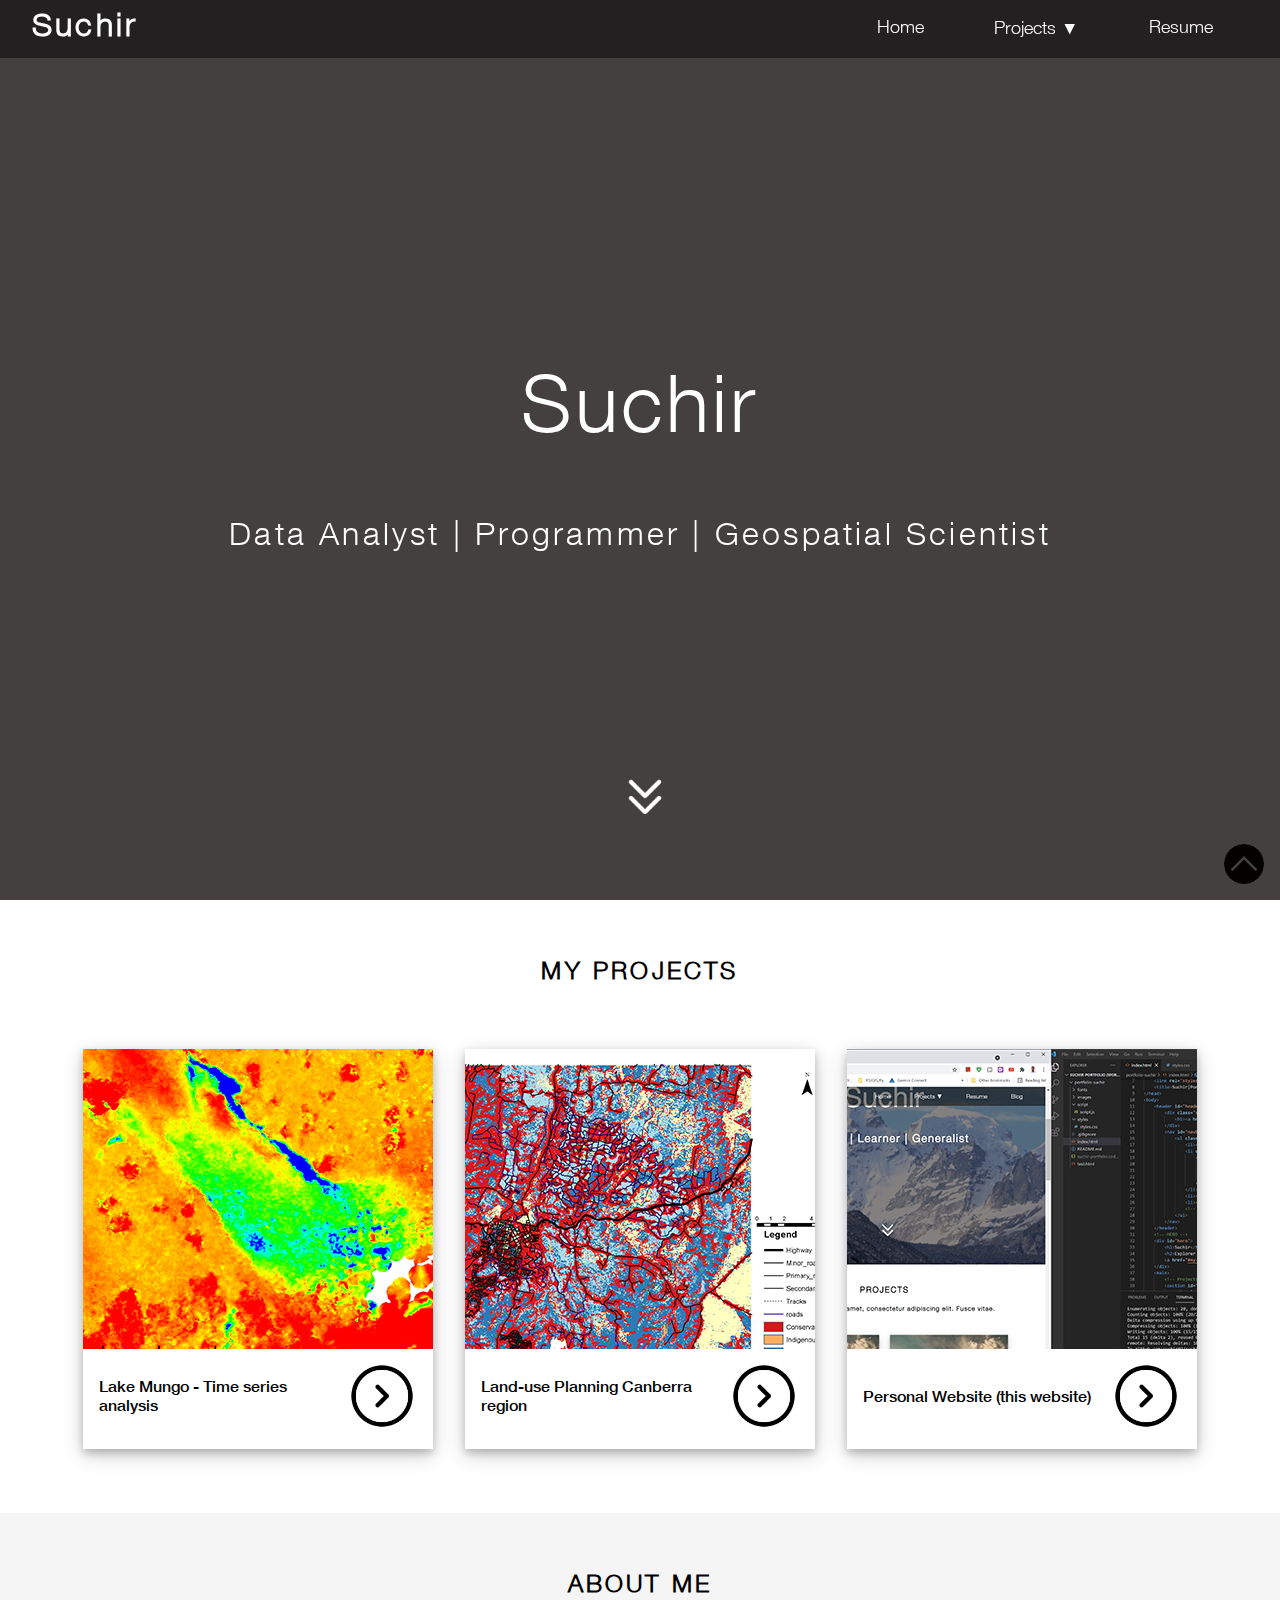
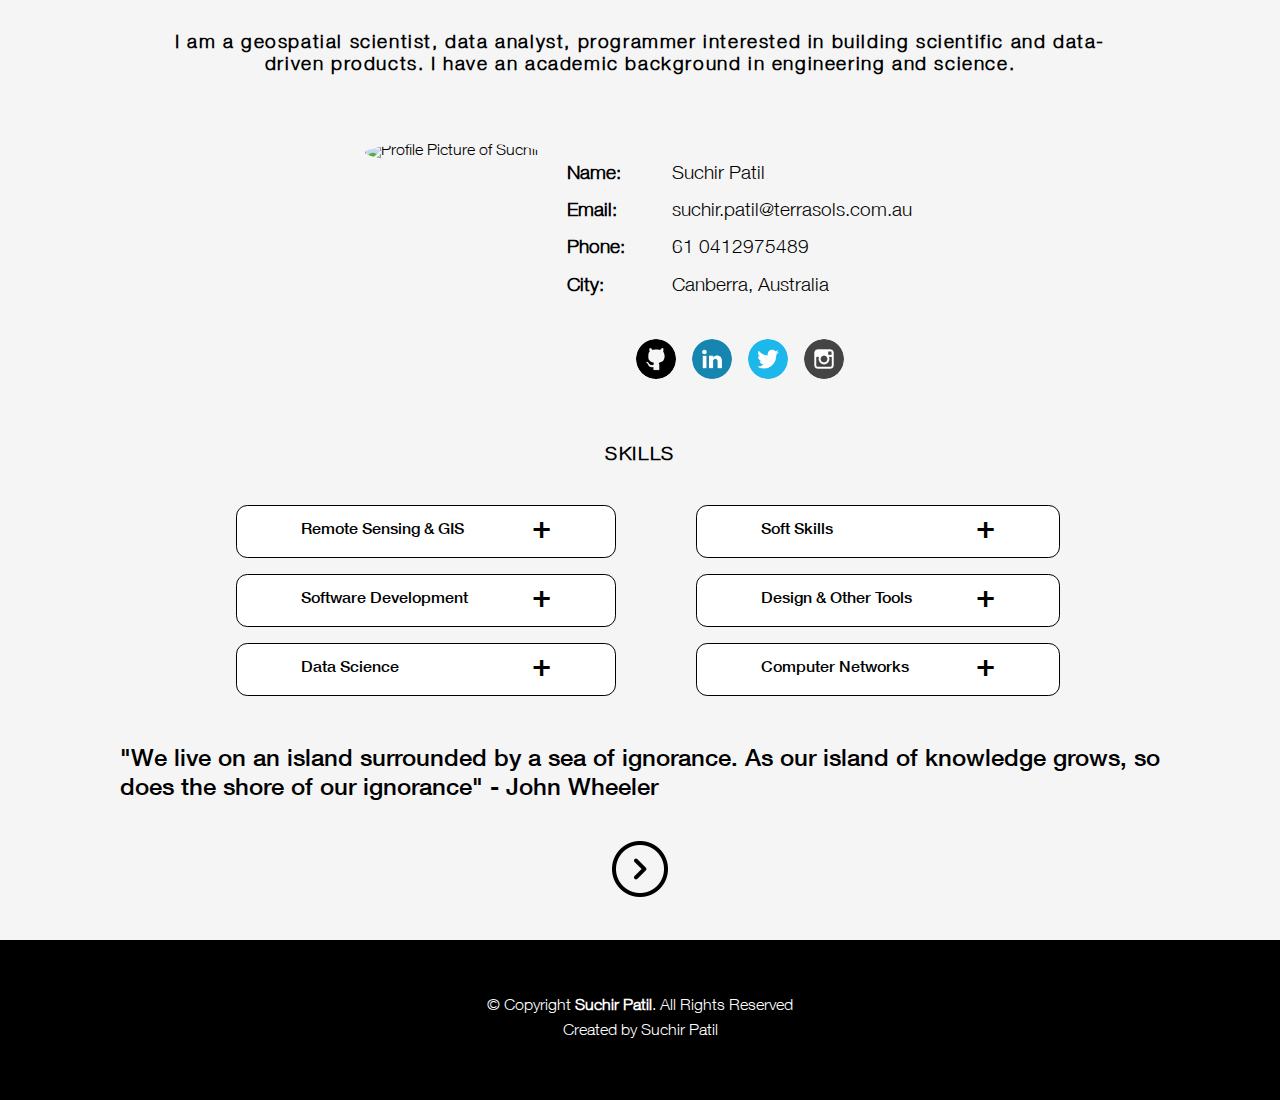
==== commit 80785564: "added project html files and content" ====
--- a/index.html
+++ b/index.html
@@ -5,7 +5,7 @@
     <meta http-equiv="X-UA-Compatible" content="IE=edge">
     <meta name="viewport" content="width=device-width, initial-scale=1">
     <link rel="stylesheet" href="/assets/styles/styles.css">
-    <title>Suchir|Portfolio</title>
+    <title>Suchir | Portfolio</title>
 </head>
 <body>
     <header id="header">
@@ -17,13 +17,13 @@
                 <li><a href="#">Home</a></li>
                 <li class="nav-dropdown"><a href="#my-projects">Projects &#x25BC</a>
                     <ul class="dropdown-list">
-                        <li><a href="#">Project 1</a></li>
-                        <li><a href="/project-1.html">Project 2</a></li>
-                        <li><a href="#">Project 3</a></li>
+                        <li><a href="/project-1.html">Lake Mungo - Time series analysis</a></li>
+                        <li><a href="/project-2.html">Land-use Planning</a></li>
+                        <li><a href="/project-3.html">Personal Website</a></li>
                     </ul>        
                 </li>
                 <li><a href="/resume.html">Resume</a></li>
-                <li><a href="#blog"> Blog</a></li>
+                <!-- <li><a href="#blog"> Blog</a></li> -->
                 <!-- <li><a href="#">Contact</a></li> -->
             </ul>
         </nav>
@@ -31,21 +31,21 @@
     <!-- HERO -->
     <div id="hero">
         <h1>Suchir</h1>
-        <h2>Data Analyst | Programmer | Spatial Scientist</h2>
+        <h2>Data Analyst | Programmer | Geospatial Scientist</h2>
         <a href="#my-projects" class="chevron"><img src="/assets/images/chevron-down.png" alt="chevron-btn"></a>
     </div>  
     <main class="sections">
         <!-- Projects  Section -->
         <section id="my-projects" class="section-container">
             <div class="section-headings">
-                <h2>PROJECTS</h2>
-                <h3>Lorem ipsum dolor sit amet, consectetur adipiscing elit. Fusce vitae.</h3>
+                <h2>MY PROJECTS</h2>
+                <!-- <h3>Lorem ipsum dolor sit amet, consectetur adipiscing elit. Fusce vitae.</h3> -->
             </div>
             <div class="section-frames project-frames">
                 <div class="project project-1">
                     <div class="project-img-container">
                         <div class="image">
-                            <img src="/assets/images/lake-mungo.png" alt="This is temporary">
+                            <a href="/project-1.html"><img src="/assets/images/lake-mungo.png" alt="This is temporary"></a>
                         </div>
                     </div>
                     <div class="project-description-container">
@@ -53,14 +53,14 @@
                             Lake Mungo - Time series analysis
                         </div>
                         <div class="project-button">
-                            <a href="#"><img src="/assets/images\click-btn.png" alt="click-btn"></a>
+                            <a href="/project-1.html"><img src="/assets/images\click-btn.png" alt="click-btn"></a>
                         </div>
                     </div>
                 </div>
                 <div class="project project-2">
                     <div class="project-img-container">
                         <div class="image">
-                            <a href="/project-1.html"><img src="/assets/images/land-use.png" alt="This is temporary"></a>
+                            <a href="/project-2.html"><img src="/assets/images/land-use.png" alt="This is temporary"></a>
                         </div>
                     </div>
                     <div class="project-description-container">
@@ -68,14 +68,14 @@
                             Land-use Planning Canberra region
                         </div>
                         <div class="project-button">
-                            <a href="/project-1.html"><img src="/assets/images\click-btn.png" alt="click-btn"></a>
+                            <a href="/project-2.html"><img src="/assets/images\click-btn.png" alt="click-btn"></a>
                         </div>
                     </div>                    
                 </div>
                 <div class="project project-3">
                     <div class="project-img-container">
                         <div class="image">
-                            <img src="/assets/images/website.png" alt="This is temporary">
+                            <a href="/project-3.html"><img src="/assets/images/website.png" alt="This is temporary"></a>
                         </div>
                     </div>
                     <div class="project-description-container">
@@ -83,7 +83,7 @@
                             Personal Website (this website)
                         </div>
                         <div class="project-button">
-                            <a href="#"><img src="/assets/images\click-btn.png" alt="click-btn"></a>
+                            <a href="/project-3.html"><img src="/assets/images\click-btn.png" alt="click-btn"></a>
                         </div>
                     </div>
                 </div>   
@@ -93,7 +93,7 @@
         <section id="resume" class="section-container">
             <div class="section-headings">
                 <h2>ABOUT ME</h2>
-                <h3>Lorem ipsum dolor sit amet, consectetur adipiscing elit.<a href="/resume.html">Complete Resume</a></h3>
+                <h3>I am a geospatial scientist, data analyst, programmer interested in building scientific and data-driven products. I have an academic background in engineering and science.</h3>
             </div>
             <div class="info-skill-grid">
                 <div class="info"> 
@@ -103,10 +103,10 @@
                         </div>
                         <div class="info-contact">
                             <ul class="info-contact-list">
-                                <li><strong>NAME:</strong> Suchir Patil</li>
-                                <li><strong>EMAIL:</strong> suchir.patil@terrasols.com.au</li>
-                                <li><strong>PHONE:</strong> 61 0412975489</li>
-                                <li><strong>CITY:</strong> Canberra, Australia</li>
+                                <li><strong>Name:</strong> Suchir Patil</li>
+                                <li><strong>Email:</strong> suchir.patil@terrasols.com.au</li>
+                                <li><strong>Phone:</strong> 61 0412975489</li>
+                                <li><strong>City:</strong> Canberra, Australia</li>
                             </ul>
                             <div class="info-connect-links">
                                 <a href="https://github.com/suchir03" target="_blank"><img src="/assets/images/github.png" alt=""></a>
@@ -168,7 +168,7 @@
                                     <li>Managing tasks - Delegating | Coordinating | monitoring</li>
                                 </ul>
                             </div>  
-                            <li class="collapsible">Design & other tools</li>
+                            <li class="collapsible">Design & Other Tools</li>
                             <div class="skills-content">
                                 <ul>
                                     <li>Adobe - Illustrator | Lightroom | Photoshop | Premiere Pro </li>
@@ -191,13 +191,13 @@
                     "We live on an island surrounded by a sea of ignorance. As our island of knowledge grows, so does the shore of our ignorance" - John Wheeler
                 </div>
                 <div class="skill-button">
-                    <a href="/resume.html"><img src="/assets/images/click-btn-white.png" alt="to be changed"></a>
+                    <a href="/resume.html"><img src="/assets/images/click-btn.png" alt="to be changed"></a>
                 </div>
             </div>
 
         </section>
         <!-- Blog Section -->
-        <section id="blog">
+        <!-- <section id="blog">
             <div class="section-headings">
                 <h2>BLOG</h2>
                 <h3>Lorem ipsum dolor sit amet, consectetur adipiscing elit. Fusce vitae.</h3>
@@ -217,11 +217,11 @@
                     </div>
                     <div class="blog-author-time-container">
                         <div class="blog-author-img">
-                            <img src="images/profile-pict.png" alt="">
+                            <img src="/assets/images/profile-pict.png" alt="">
                             <p>Suchir</p>
                         </div>
                         <div class="blog-author-time">
-                            <img src="images/clock.png" alt="">
+                            <img src="/assets/images/clock.png" alt="">
                             <p>12 Apr</p>
                         </div>   
                     </div>
@@ -275,7 +275,7 @@
             </div> 
 
         
-        </section>
+        </section> -->
     </main>
     <a href="#" class="back-to-top-button">
         <img src="/assets/images/up-arrow.png" alt="back-to-top-button">
--- a/assets/styles/styles.css
+++ b/assets/styles/styles.css
@@ -24,7 +24,9 @@
     font-style: normal;
     font-display: swap;
 }
-
+html{
+    scroll-behavior: smooth;
+}
 
 
 body {
@@ -124,11 +126,12 @@
 
 .dropdown-list{
     position: absolute;
-    top:3.2em;
+    top:3.26em;
     background: rgb(0, 0, 0,0.5);
     list-style-type: none;
     padding: 0;
     display: none;
+    
 }
 
 
@@ -379,16 +382,18 @@
 /* section-2 */
 #resume{
     grid-area: section-2;
-    background-color:black;
-    color: white;
+    background-color:#f5f5f5;
+    color: black;
 }
 
 #resume h2,h3, a {
-    color: white;
+    color: black;
 }
 
 #resume div h3 {
-    color: white;
+    color: black;
+    max-width: 60rem;
+    text-align: center;
 }
 
 .info-skill-grid{
@@ -477,7 +482,7 @@
     margin: 0;
     padding-top: 1em;
     padding-bottom: 1em;
-    color: white;
+    color: black;
 }
 
 .info-personal-statement p { 
@@ -518,6 +523,7 @@
     list-style: none;
     background: white;
     color: black;
+    border: 1px solid black;
     margin-bottom: 1em;
     border-radius: 0.7rem;
     cursor: pointer;
@@ -689,10 +695,13 @@
     grid-area: footer;
     min-height: 10rem;
     background: black;
-    color: white; 
-    display: flex;
-    justify-content: center;
-    align-items: center;
+    color: white !important; 
+    display: flex;
+    justify-content: center;
+    align-items: center;
+}
+footer a{
+    color: white !important;
 }
 
 .copyright{
@@ -793,11 +802,20 @@
 .resume-main .key-skills span{
     margin: 0.2em;
     padding: 1em;
-    background-color: #0078ff;
-    color: white !important;
+    background-color: white;
+    color: black !important;
+    border: 1px solid black;
     font-family:'HelveticaNeueLT Com 65 Md';
-    border-radius: 0.5rem;
-
+    border-radius: 0.6rem;
+
+}
+
+.download-button button{
+    padding: 1em;
+    margin-right: 1em;
+    margin-left: 1em;
+    font-size: 1.2rem;
+    cursor: pointer;
 }
 
 
@@ -825,7 +843,7 @@
 }
 
 article p{
-    text-indent: 3rem;
+    text-align: justify;
 }
 
 article li{
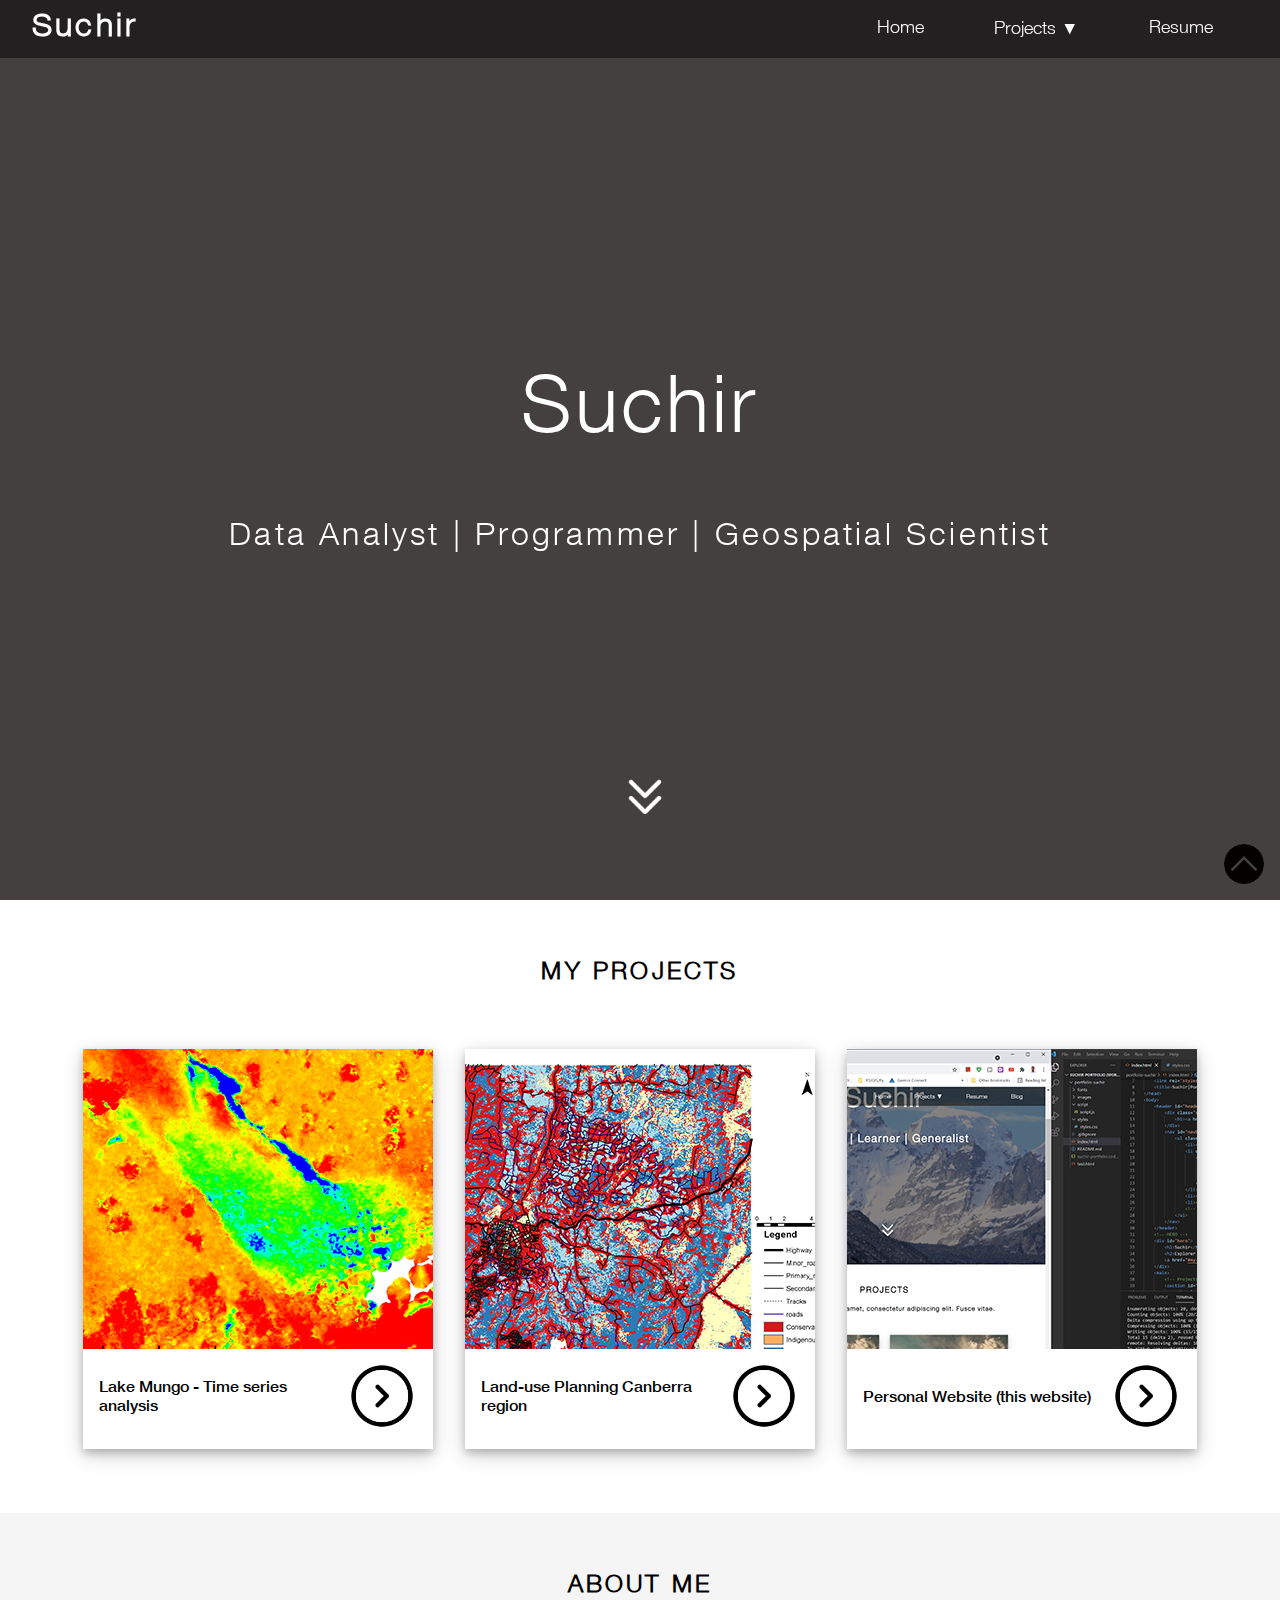
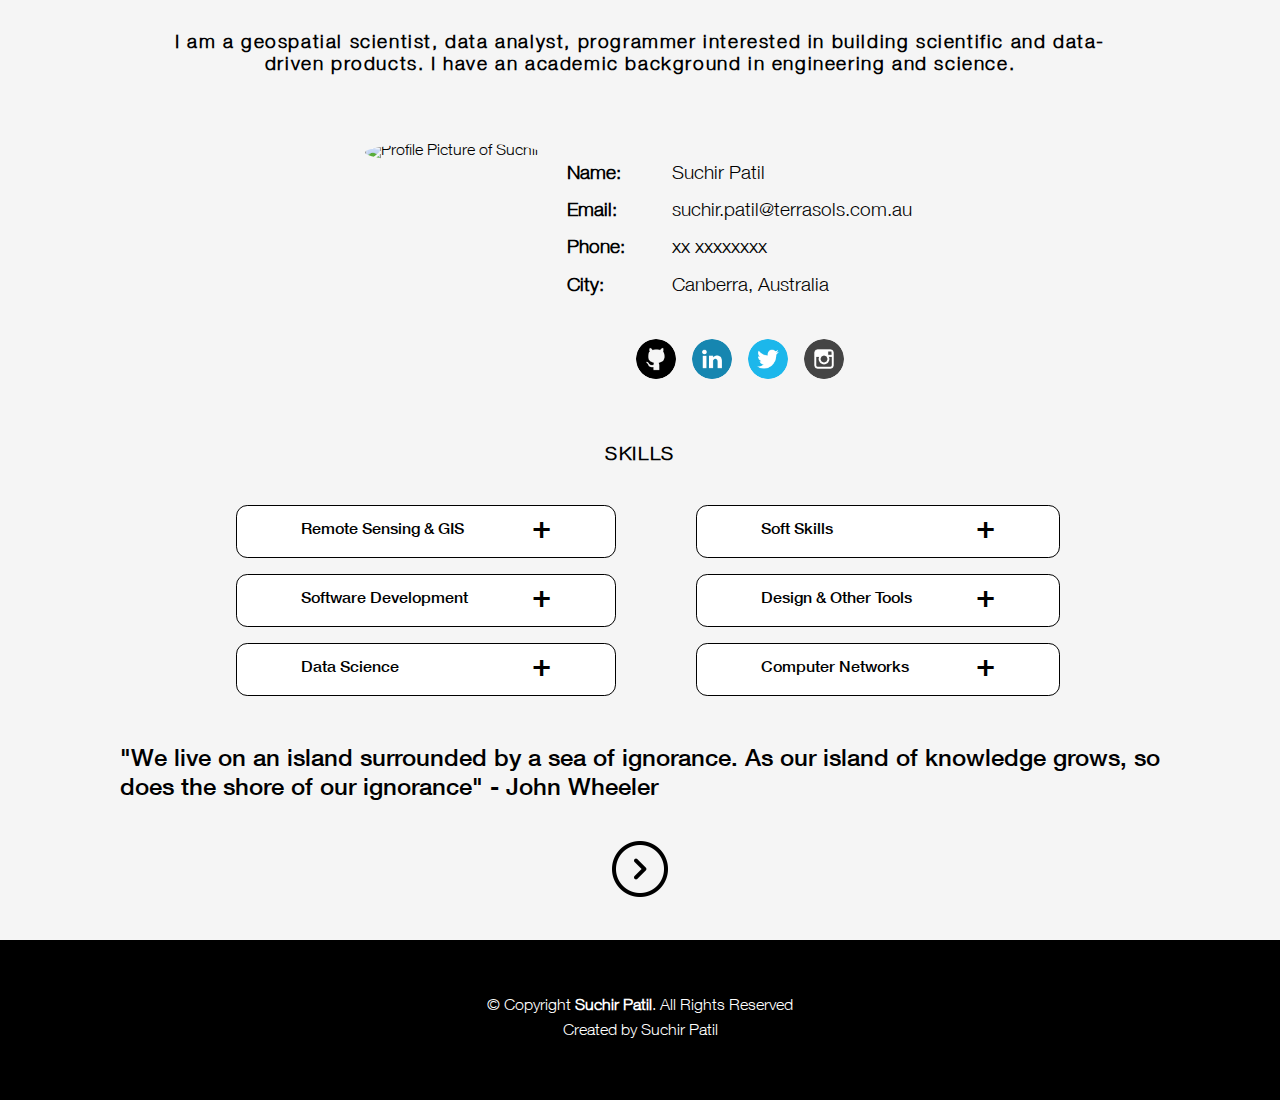
==== commit f3947170: "changed_phone_number" ====
--- a/index.html
+++ b/index.html
@@ -4,6 +4,9 @@
     <meta charset="UTF-8">
     <meta http-equiv="X-UA-Compatible" content="IE=edge">
     <meta name="viewport" content="width=device-width, initial-scale=1">
+    <meta property="og:image" content="/assets/images/thumbnail.png">
+    <meta property="og:image:type" content="image/png">
+    <meta property="og:image:width" content="1024">
     <link rel="stylesheet" href="/assets/styles/styles.css">
     <title>Suchir | Portfolio</title>
 </head>
@@ -105,7 +108,7 @@
                             <ul class="info-contact-list">
                                 <li><strong>Name:</strong> Suchir Patil</li>
                                 <li><strong>Email:</strong> suchir.patil@terrasols.com.au</li>
-                                <li><strong>Phone:</strong> 61 0412975489</li>
+                                <li><strong>Phone:</strong> xx xxxxxxxx</li>
                                 <li><strong>City:</strong> Canberra, Australia</li>
                             </ul>
                             <div class="info-connect-links">
